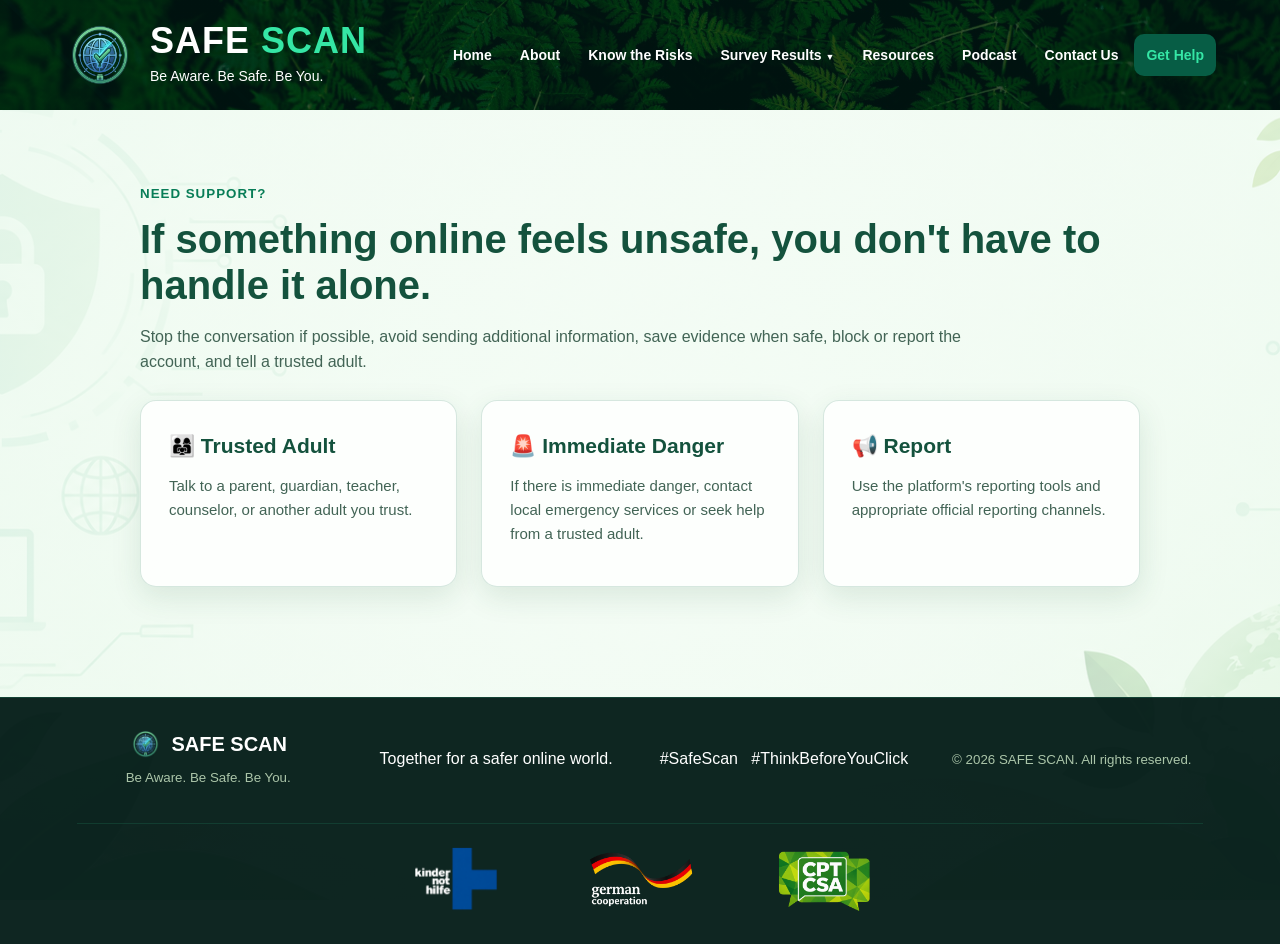
==== help.html @ a8a2c54b "Add files via upload" ====
<!DOCTYPE html>
<html lang="en">
<head>
    <meta charset="UTF-8">
    <meta name="viewport" content="width=device-width, initial-scale=1.0">
    <title>Get Help | SAFE SCAN</title>
    <link rel="stylesheet" href="css/style.css">
</head>
<body>
<header class="header">

    <a href="index.html" class="logo">

        <div class="logo-icon">
            <img src="Images/logo.png" alt="SAFE SCAN Logo">
        </div>

        <div class="logo-text">
            <h2>SAFE <span>SCAN</span></h2>
            <p>Be Aware. Be Safe. Be You.</p>
        </div>

    </a>

    <nav id="mainNav">
        <a href="index.html" class="nav-link">Home</a>
        <a href="about.html" class="nav-link">About</a>
        <a href="risks.html" class="nav-link">Know the Risks</a>
        <div class="survey-dropdown">
            <button type="button" class="nav-link survey-dropdown-btn" id="surveyDropdownButton"
                    onclick="toggleSurveyDropdown(event)" aria-expanded="false" aria-controls="surveyDropdownMenu">
                Survey Results <span class="dropdown-arrow">▼</span>
            </button>
            <div class="survey-dropdown-menu" id="surveyDropdownMenu">
                <button type="button" onclick="showSurveySection('respondentProfile')"><span>Respondent Profile</span><b>›</b></button>
                <button type="button" onclick="showSurveySection('internetUse')"><span>Internet Use and Online Behavior</span><b>›</b></button>
                <button type="button" onclick="showSurveySection('awareness')"><span>Awareness Information Needs and Podcast Preferences</span><b>›</b></button>
                <button type="button" onclick="showSurveySection('helpSeeking')"><span>Help-Seeking and Reporting</span><b>›</b></button>
                <button type="button" onclick="showSurveySection('overallData')"><span>Overall Data Interpretation</span><b>›</b></button>
            </div>
        </div>
        <a href="resources.html" class="nav-link">Resources</a>
        <a href="podcast.html" class="nav-link">Podcast</a>
        <a href="contact.html" class="nav-link">Contact Us</a>
        <a href="help.html" class="nav-link active">Get Help</a>
    </nav>

    <button class="menu-btn" type="button" onclick="toggleMenu()" aria-label="Open navigation menu" aria-controls="mainNav" aria-expanded="false">☰</button>

</header>
<main>
<section class="page" id="help">

    <div class="help-box">

        <small>NEED SUPPORT?</small>

        <h2>
            If something online feels unsafe,
            you don't have to handle it alone.
        </h2>

        <p>
            Stop the conversation if possible,
            avoid sending additional information,
            save evidence when safe, block or report
            the account, and tell a trusted adult.
        </p>


        <div class="three-columns">


            <div class="card">

                <h3>👨‍👩‍👧 Trusted Adult</h3>

                <p>
                    Talk to a parent, guardian, teacher,
                    counselor, or another adult you trust.
                </p>

            </div>


            <div class="card">

                <h3>🚨 Immediate Danger</h3>

                <p>
                    If there is immediate danger,
                    contact local emergency services
                    or seek help from a trusted adult.
                </p>

            </div>


            <div class="card">

                <h3>📢 Report</h3>

                <p>
                    Use the platform's reporting tools
                    and appropriate official reporting channels.
                </p>

            </div>

        </div>

    </div>

</section>
</main>
<footer>

    <div>
        <div class="footer-brand">
            <img src="Images/logo.png" alt="SAFE SCAN Logo" class="footer-logo">
            <strong>SAFE SCAN</strong>
        </div>
        <small>Be Aware. Be Safe. Be You.</small>
    </div>

    <div>
        Together for a safer online world.
    </div>

    <div>
        #SafeScan &nbsp; #ThinkBeforeYouClick
    </div>

    <div class="copyright">
        <p><small>&copy; 2026 SAFE SCAN. All rights reserved.</small></p>
    </div>

    <div class="footer-partners" aria-label="SAFE SCAN partner logos">
        <img src="Images/partner-logo-1.png" alt="Partner organization logo">
        <img src="Images/partner-logo-2.png" alt="German Cooperation logo">
        <img src="Images/partner-logo-3.png" alt="CPT CSA logo">
    </div>

</footer>
<script src="js/script.js"></script>
</body>
</html>
---- css/style.css ----
/* =========================================================
   SAFE SCAN WEBSITE - COMPLETE CSS WITH SLOW FADE TRANSITIONS
   ========================================================= */

* {
    margin: 0;
    padding: 0;
    box-sizing: border-box;
}

html {
    scroll-behavior: smooth;
}

html,
body {
    width: 100%;
    min-height: 100%;
    overflow-x: hidden;
}

body {
    font-family: Arial, Helvetica, sans-serif;
    color: #17382d;
    min-height: 100vh;
    line-height: 1.6;
    background:
        linear-gradient(
            rgba(242, 252, 244, 0.78),
            rgba(242, 252, 244, 0.78)
        ),
        url("../Images/Leafylighttech.png");
    background-size: cover;
    background-position: center;
    background-attachment: fixed;
    background-repeat: no-repeat;
    margin: 0;
    padding: 0;
}

body:has(.hero) {
    color: #ffffff;
    background:
        radial-gradient(
            circle at 15% 20%,
            rgba(53, 230, 165, 0.08),
            transparent 25%
        ),
        radial-gradient(
            circle at 85% 80%,
            rgba(117, 214, 111, 0.06),
            transparent 28%
        ),
        linear-gradient(
            135deg,
            #021c17,
            #042a22 48%,
            #011611
        );
}

/* =========================================================
   MAIN CONTENT FADE IN / FADE OUT TRANSITIONS
   ========================================================= */

main {
    width: 100%;
    margin: 0;
    padding: 0;
    opacity: 1;
    /* Smooth 0.8s transition for fade-out */
    transition: opacity 0.8s ease-in-out;
    /* Smooth 0.8s keyframe animation for entrance fade-in */
    animation: fadeInContent 0.8s ease-in-out forwards;
}

/* Triggered on page exit */
main.fade-out {
    opacity: 0;
}

@keyframes fadeInContent {
    from {
        opacity: 0;
    }
    to {
        opacity: 1;
    }
}

/* =========================================================
   HEADER / NAVIGATION (EXCLUDED FROM FADE TRANSITION)
   ========================================================= */

.header {
    width: 100%;
    height: 110px;
    min-height: 110px;
    padding: 8px 5%;
    display: flex;
    align-items: center;
    justify-content: space-between;
    gap: 22px;
    position: sticky;
    top: 0;
    z-index: 1000;
    color: #ffffff;
    background:
        linear-gradient(
            rgba(0, 25, 21, 0.72),
            rgba(0, 25, 21, 0.72)
        ),
        url("../Images/fern-background.png");
    background-size: cover;
    background-position: center;
    background-repeat: no-repeat;
    border: none;
    outline: none;
    box-shadow: none;
    margin: 0;
    overflow: visible;
}

.header::before {
    content: "";
    position: absolute;
    inset: 0;
    pointer-events: none;
    opacity: 0.15;
    background:
        linear-gradient(
            45deg,
            transparent 0 8%,
            rgba(53, 230, 165, 0.10) 8.2% 8.5%,
            transparent 8.7% 18%,
            rgba(53, 230, 165, 0.06) 18.2% 18.5%,
            transparent 18.7%
        ),
        linear-gradient(
            135deg,
            transparent 0 86%,
            rgba(53, 230, 165, 0.08) 86.2% 86.5%,
            transparent 86.7%
        );
    z-index: 0;
}

.header::after {
    content: none;
}

/* =========================================================
   LOGO
   ========================================================= */

.logo {
    display: flex;
    align-items: center;
    gap: 14px;
    height: 100%;
    min-width: 300px;
    text-decoration: none;
    color: #ffffff;
    flex-shrink: 0;
    position: relative;
    z-index: 2;
}

.logo-icon {
    width: 72px;
    height: 72px;
    flex: 0 0 72px;
    display: flex;
    align-items: center;
    justify-content: center;
    overflow: hidden;
    background: transparent;
    border: none;
    box-shadow: none;
}

.logo-icon img {
    width: 72px;
    height: 72px;
    object-fit: contain;
    display: block;
}

.logo-text {
    display: flex;
    flex-direction: column;
    justify-content: center;
}

.logo-text h2 {
    font-size: 36px;
    font-weight: 800;
    letter-spacing: 1px;
    line-height: 1;
    white-space: nowrap;
}

.logo-text h2 span {
    color: #35e6a5;
}

.logo-text p {
    font-size: 14px;
    margin-top: 6px;
    color: #ffffff;
    white-space: nowrap;
}

/* =========================================================
   NAVIGATION
   ========================================================= */

nav {
    display: flex;
    align-items: center;
    justify-content: flex-end;
    gap: 4px;
    flex: 1;
    position: relative;
    z-index: 2;
}

.nav-link {
    color: #ffffff;
    text-decoration: none;
    padding: 10px 12px;
    font-size: 14px;
    font-weight: 700;
    border-radius: 10px;
    white-space: nowrap;
    transition:
        color 0.25s ease,
        background 0.25s ease,
        transform 0.25s ease;
}

.nav-link:hover {
    color: #35e6a5;
    background: rgba(53, 230, 165, 0.10);
    transform: translateY(-1px);
}

.nav-link.active {
    color: #35e6a5;
    background: #075d45;
    box-shadow: none;
}

.menu-btn {
    display: none;
    border: 0;
    background: transparent;
    color: #ffffff;
    font-size: 30px;
    cursor: pointer;
    position: relative;
    z-index: 3;
}

/* =========================================================
   HOME HERO
   ========================================================= */

.hero {
    min-height: 650px;
    width: 100%;
    display: flex;
    align-items: center;
    padding: 70px 7%;
    position: relative;
    overflow: hidden;
    margin: 0;
    border: none;
    outline: none;
    background:
        linear-gradient(
            90deg,
            rgba(0, 25, 21, 0.93),
            rgba(0, 30, 24, 0.72),
            rgba(0, 25, 21, 0.35)
        ),
        url("../Images/Newbg.png");
    background-size: cover;
    background-position: center;
    background-repeat: no-repeat;
}

.header + .hero {
    margin-top: 0;
    border-top: none;
    outline: none;
}

.hero-content {
    width: 55%;
    max-width: 700px;
    position: relative;
    z-index: 2;
}

.small-title {
    color: #7ff0b5;
    font-size: 13px;
    font-weight: 700;
    letter-spacing: 0.7px;
    margin-bottom: 12px;
}

.hero h1 {
    color: #ffffff;
    font-size: 58px;
    line-height: 1.02;
    margin: 10px 0 20px;
    font-weight: 800;
    text-shadow: 0 2px 8px rgba(0, 0, 0, 0.30);
}

.hero-content > p:not(.small-title) {
    max-width: 620px;
    font-size: 18px;
    color: #ffffff;
    text-shadow: 0 1px 5px rgba(0, 0, 0, 0.25);
}

.hero-buttons {
    display: flex;
    gap: 12px;
    margin-top: 25px;
    flex-wrap: wrap;
}

/* =========================================================
   BUTTONS
   ========================================================= */

.btn {
    display: inline-block;
    padding: 13px 20px;
    border-radius: 30px;
    font-weight: 700;
    font-size: 14px;
    text-decoration: none;
    border: none;
    cursor: pointer;
    transition:
        background 0.25s ease,
        transform 0.25s ease,
        box-shadow 0.25s ease;
}

.primary {
    background: #087d57;
    color: #ffffff;
    box-shadow: 0 4px 12px rgba(0, 0, 0, 0.18);
}

.primary:hover {
    background: #056446;
    transform: translateY(-2px);
}

.secondary {
    background: rgba(255, 255, 255, 0.94);
    color: #07583f;
    border: 2px solid #087d57;
}

.secondary:hover {
    background: #ffffff;
    transform: translateY(-2px);
}

/* =========================================================
   HERO DEVICES
   ========================================================= */

.hero-image {
    position: absolute;
    right: 5%;
    bottom: 0;
    width: 40%;
    max-width: 500px;
    height: 430px;
    z-index: 1;
}

.laptop {
    position: absolute;
    width: 370px;
    height: 235px;
    right: 40px;
    top: 75px;
    border-radius: 12px;
    background:
        linear-gradient(
            145deg,
            #163d37,
            #061b18
        );
    border: 3px solid rgba(117, 214, 111, 0.35);
    box-shadow: 0 20px 45px rgba(0, 0, 0, 0.45);
    transform: perspective(800px) rotateY(-8deg);
}

.screen {
    position: absolute;
    inset: 12px;
    border-radius: 7px;
    display: flex;
    align-items: center;
    justify-content: center;
    border: 1px solid rgba(53, 230, 165, 0.25);
    background-image:
        url("../Images/logo.png"),
        radial-gradient(
            circle at center,
            rgba(53, 230, 165, 0.20),
            rgba(0, 20, 18, 0.95)
        );
    background-repeat: no-repeat;
    background-position: center;
    background-size: 150px, cover;
    font-size: 0;
}

.screen .device-logo {
    width: 150px;
    height: 150px;
    object-fit: contain;
    display: block;
}

.laptop::after {
    content: "";
    position: absolute;
    width: 430px;
    height: 15px;
    left: -32px;
    bottom: -18px;
    border-radius: 0 0 15px 15px;
    background:
        linear-gradient(
            90deg,
            #0c2521,
            #24534a,
            #0c2521
        );
}

.phone {
    position: absolute;
    width: 125px;
    height: 245px;
    right: -5px;
    bottom: 25px;
    border-radius: 20px;
    display: flex;
    align-items: center;
    justify-content: center;
    border: 3px solid rgba(117, 214, 111, 0.45);
    box-shadow: 0 20px 40px rgba(0, 0, 0, 0.45);
    z-index: 3;
    background-image:
        url("../Images/logo.png"),
        linear-gradient(
            145deg,
            #163d37,
            #041512
        );
    background-repeat: no-repeat;
    background-position: center;
    background-size: 75px, cover;
    font-size: 0;
}

.phone .device-logo {
    width: 75px;
    height: 75px;
    object-fit: contain;
    display: block;
}

.phone::before {
    content: "";
    position: absolute;
    inset: 8px;
    border-radius: 14px;
    background:
        radial-gradient(
            circle,
            rgba(53, 230, 165, 0.18),
            rgba(0, 20, 18, 0.95)
        );
    z-index: -1;
}

/* =========================================================
   PAGE CONTENT CARDS & STRUCTURE
   ========================================================= */

.page {
    max-width: 1200px;
    margin: 0 auto;
    padding: 70px 6%;
    color: #17382d;
}

.page-title {
    text-align: center;
    margin-bottom: 42px;
}

.page-title h2,
.page-title h1 {
    font-size: 42px;
    color: #14523d;
    margin-bottom: 10px;
    font-weight: 800;
}

.page-title p {
    max-width: 760px;
    margin: auto;
    color: #426455;
    font-size: 16px;
}

.three-columns {
    display: grid;
    grid-template-columns: repeat(3, 1fr);
    gap: 24px;
    margin-top: 25px;
}

.card {
    background: rgba(255, 255, 255, 0.82);
    border: 1px solid rgba(35, 125, 85, 0.18);
    border-radius: 16px;
    padding: 28px;
    backdrop-filter: blur(8px);
    box-shadow: 0 10px 30px rgba(31, 88, 57, 0.12);
    transition:
        transform 0.25s ease,
        background 0.25s ease,
        box-shadow 0.25s ease;
}

.card:hover {
    transform: translateY(-4px);
    background: rgba(255, 255, 255, 0.92);
    box-shadow: 0 15px 35px rgba(31, 88, 57, 0.17);
}

.card h3 {
    margin-bottom: 12px;
    color: #14523d;
    font-size: 21px;
}

.card p {
    color: #426455;
    font-size: 15px;
    margin-bottom: 12px;
}

.card ul {
    padding-left: 20px;
    color: #426455;
}

.card li {
    margin-bottom: 6px;
}

.card-icon {
    width: 55px;
    height: 55px;
    border-radius: 12px;
    background: rgba(117, 214, 111, 0.20);
    display: flex;
    align-items: center;
    justify-content: center;
    color: #168457;
    font-size: 25px;
    margin-bottom: 18px;
}

/* =========================================================
   ABOUT
   ========================================================= */

.about-content {
    display: grid;
    grid-template-columns: 1fr 1fr;
    gap: 40px;
    align-items: center;
}

.about-content h2 {
    color: #14523d;
    margin-bottom: 15px;
}

.about-content p {
    color: #426455;
    margin-bottom: 15px;
}

/* =========================================================
   RISKS
   ========================================================= */

.risk-grid {
    display: grid;
    grid-template-columns: repeat(2, 1fr);
    gap: 24px;
}

.risk-card {
    background: rgba(255, 255, 255, 0.82);
    border: 1px solid rgba(35, 125, 85, 0.18);
    border-radius: 16px;
    padding: 28px;
    box-shadow: 0 10px 30px rgba(31, 88, 57, 0.12);
    transition: transform 0.25s ease;
}

.risk-card:hover {
    transform: translateY(-4px);
}

.risk-card span {
    display: inline-block;
    color: #087d57;
    font-weight: 800;
    font-size: 13px;
    margin-bottom: 10px;
}

.risk-card h3 {
    color: #14523d;
    font-size: 22px;
    margin-bottom: 10px;
}

.risk-card p {
    color: #426455;
}

/* =========================================================
   WARNING
   ========================================================= */

.warning {
    margin-top: 25px;
    padding: 18px 22px;
    border-radius: 12px;
    background: rgba(117, 214, 111, 0.18);
    border: 1px solid rgba(35, 125, 85, 0.20);
    color: #315c48;
}

.warning strong {
    color: #087d57;
}

/* =========================================================
   SURVEY & STATS
   ========================================================= */

.statistics {
    display: grid;
    grid-template-columns: repeat(3, 1fr);
    gap: 20px;
    margin-bottom: 35px;
}

.stat {
    padding: 28px;
    text-align: center;
    border-radius: 15px;
    background: rgba(255, 255, 255, 0.84);
    border: 1px solid rgba(35, 125, 85, 0.18);
    box-shadow: 0 10px 30px rgba(31, 88, 57, 0.12);
}

.stat strong {
    display: block;
    color: #087d57;
    font-size: 38px;
    line-height: 1.1;
    margin-bottom: 8px;
}

.stat span {
    color: #426455;
}

/* =========================================================
   TABLE
   ========================================================= */

.table-container {
    width: 100%;
    overflow-x: auto;
    border-radius: 14px;
    box-shadow: 0 10px 25px rgba(31, 88, 57, 0.10);
}

table {
    width: 100%;
    min-width: 600px;
    border-collapse: collapse;
    background: rgba(255, 255, 255, 0.88);
}

th,
td {
    padding: 15px 18px;
    text-align: left;
    border-bottom: 1px solid rgba(35, 125, 85, 0.12);
}

th {
    background: #dff3e3;
    color: #14523d;
    font-weight: 800;
}

td {
    color: #426455;
}

/* =========================================================
   RESOURCES
   ========================================================= */

.resource {
    display: flex;
    flex-direction: column;
}

.resource span {
    display: block;
    font-size: 35px;
    margin-bottom: 12px;
}

.resource button,
.resource a:not(.btn),
.podcast-list button {
    display: inline-block;
    padding: 11px 17px;
    border-radius: 24px;
    border: 0;
    background: #087d57;
    color: #ffffff;
    text-decoration: none;
    font-weight: 700;
    cursor: pointer;
    transition:
        background 0.25s ease,
        transform 0.25s ease;
}

.resource button:hover,
.resource a:not(.btn):hover,
.podcast-list button:hover {
    background: #056446;
    transform: translateY(-2px);
}

/* =========================================================
   PODCAST
   ========================================================= */

.podcast-box {
    max-width: 850px;
    margin: 0 auto;
    padding: 34px;
    border-radius: 18px;
    background: rgba(255, 255, 255, 0.84);
    border: 1px solid rgba(35, 125, 85, 0.18);
    display: flex;
    gap: 28px;
    align-items: center;
    box-shadow: 0 10px 30px rgba(31, 88, 57, 0.12);
}

.podcast-cover {
    width: 130px;
    height: 130px;
    flex: 0 0 130px;
    border-radius: 18px;
    background: rgba(53, 230, 165, 0.16);
    display: flex;
    align-items: center;
    justify-content: center;
    font-size: 55px;
}

.podcast-box small {
    color: #087d57;
    font-weight: 700;
}

.podcast-box h2 {
    font-size: 30px;
    margin: 6px 0 10px;
    color: #14523d;
}

.podcast-box p {
    color: #426455;
    margin-bottom: 20px;
}

.player {
    padding: 18px;
    border-radius: 12px;
    background: rgba(20, 82, 61, 0.08);
}

.player button {
    width: 50px;
    height: 50px;
    border: 0;
    border-radius: 50%;
    background: #75d66f;
    color: #06251f;
    font-size: 19px;
    cursor: pointer;
}

.player span {
    margin-left: 12px;
    color: #426455;
}

.progress {
    width: 100%;
    height: 7px;
    margin-top: 16px;
    border-radius: 10px;
    background: rgba(20, 82, 61, 0.12);
    overflow: hidden;
}

.progress #progressBar {
    width: 0;
    height: 100%;
    background: #087d57;
    transition: width 0.2s linear;
}

.podcast-list {
    margin-top: 25px;
}

/* =========================================================
   CONTACT
   ========================================================= */

.contact-container {
    display: grid;
    grid-template-columns: 0.9fr 1.1fr;
    gap: 30px;
}

.contact-info {
    padding: 30px;
    border-radius: 16px;
    background: rgba(255, 255, 255, 0.84);
    border: 1px solid rgba(35, 125, 85, 0.18);
    box-shadow: 0 10px 30px rgba(31, 88, 57, 0.12);
}

.contact-info h2 {
    color: #14523d;
    margin-bottom: 12px;
}

.contact-info p,
.contact-info li {
    color: #426455;
}

.contact-info ul {
    padding-left: 20px;
}

#contactForm {
    padding: 30px;
    border-radius: 16px;
    background: rgba(255, 255, 255, 0.84);
    border: 1px solid rgba(35, 125, 85, 0.18);
    box-shadow: 0 10px 30px rgba(31, 88, 57, 0.12);
}

#contactForm label {
    display: block;
    margin: 0 0 7px;
    font-weight: 700;
    color: #14523d;
}

#contactForm input,
#contactForm textarea {
    width: 100%;
    padding: 13px 15px;
    margin: 0 0 17px;
    border-radius: 8px;
    border: 1px solid rgba(35, 125, 85, 0.22);
    background: rgba(255, 255, 255, 0.75);
    color: #17382d;
    outline: 0;
    font-family: inherit;
}

#contactForm input:focus,
#contactForm textarea:focus {
    border-color: #087d57;
    box-shadow: 0 0 0 3px rgba(8, 125, 87, 0.08);
}

#contactForm textarea {
    min-height: 140px;
    resize: vertical;
}

#contactForm input::placeholder,
#contactForm textarea::placeholder {
    color: #7b998b;
}

.success-message {
    display: none;
    margin-top: 18px;
    padding: 14px;
    border-radius: 8px;
    background: rgba(117, 214, 111, 0.18);
    border: 1px solid rgba(35, 125, 85, 0.20);
    color: #087d57;
}

/* =========================================================
   GET HELP
   ========================================================= */

.help-box {
    max-width: 1000px;
    margin: auto;
}

.help-box > small {
    color: #087d57;
    font-weight: 800;
    letter-spacing: 1px;
}

.help-box > h2 {
    font-size: 40px;
    line-height: 1.15;
    margin: 10px 0 16px;
    color: #14523d;
}

.help-box > p {
    max-width: 850px;
    color: #426455;
}

/* =========================================================
   FOOTER
   ========================================================= */

footer {
    margin-top: 40px;
    padding: 30px 6%;
    display: flex;
    justify-content: space-between;
    align-items: center;
    gap: 25px;
    flex-wrap: wrap;
    text-align: center;
    background: rgba(0, 25, 21, 0.94);
    border-top: 1px solid rgba(53, 230, 165, 0.15);
    color: #ffffff;
}

footer > div {
    flex: 1;
    min-width: 200px;
}

footer strong {
    font-size: 20px;
    color: #ffffff;
}

footer small {
    color: #abc5a9;
}

.footer-brand {
    display: flex;
    align-items: center;
    justify-content: center;
    gap: 10px;
    margin-bottom: 4px;
}

.footer-logo {
    width: 32px;
    height: 32px;
    object-fit: contain;
}

/* =========================================================
   RESPONSIVE STYLES
   ========================================================= */

@media (max-width: 1200px) {
    .header {
        gap: 12px;
        padding: 8px 3%;
    }

    .logo {
        min-width: 280px;
    }

    .logo-icon,
    .logo-icon img {
        width: 65px;
        height: 65px;
    }

    .logo-icon {
        flex-basis: 65px;
    }

    .logo-text h2 {
        font-size: 32px;
    }

    .logo-text p {
        font-size: 12px;
    }

    .nav-link {
        font-size: 12px;
        padding: 9px 9px;
    }
}

@media (max-width: 980px) {
    .header {
        height: 95px;
        min-height: 95px;
    }

    .menu-btn {
        display: block;
    }

    nav {
        display: none;
        position: absolute;
        top: 100%;
        left: 0;
        width: 100%;
        padding: 14px 5%;
        background:
            linear-gradient(
                rgba(0, 25, 22, 0.96),
                rgba(0, 25, 22, 0.96)
            ),
            url("../Images/fern-background.png");
        background-size: cover;
        background-position: center;
        flex-direction: column;
        align-items: stretch;
        border: none;
        box-shadow: 0 8px 20px rgba(0, 0, 0, 0.25);
    }

    nav.show {
        display: flex;
    }

    .nav-link {
        width: 100%;
        text-align: center;
        padding: 12px;
    }

    .hero-content {
        width: 100%;
    }

    .hero-image {
        opacity: 0.25;
        width: 55%;
        right: -5%;
    }

    .three-columns {
        grid-template-columns: repeat(2, 1fr);
    }

    .about-content,
    .contact-container {
        grid-template-columns: 1fr;
    }
}

@media (max-width: 700px) {
    .header {
        height: 82px;
        min-height: 82px;
        padding: 6px 5%;
    }

    .logo {
        gap: 9px;
        min-width: 0;
    }

    .logo-icon,
    .logo-icon img {
        width: 55px;
        height: 55px;
    }

    .logo-icon {
        flex-basis: 55px;
    }

    .logo-text h2 {
        font-size: 23px;
    }

    .logo-text p {
        font-size: 9px;
        margin-top: 4px;
    }

    .hero {
        min-height: 570px;
        padding: 55px 7%;
    }

    .small-title {
        font-size: 11px;
    }

    .hero h1 {
        font-size: 40px;
    }

    .hero-content > p:not(.small-title) {
        font-size: 15px;
    }

    .hero-buttons {
        flex-direction: column;
        align-items: stretch;
    }

    .hero-buttons .btn {
        width: max-content;
    }

    .hero-image {
        width: 75%;
        right: -20%;
        opacity: 0.16;
    }

    .page {
        padding: 50px 6%;
    }

    .page-title h2,
    .page-title h1 {
        font-size: 32px;
    }

    .three-columns,
    .risk-grid,
    .statistics {
        grid-template-columns: 1fr;
    }

    .podcast-box {
        flex-direction: column;
        align-items: stretch;
    }

    .podcast-cover {
        margin: auto;
    }

    .help-box > h2 {
        font-size: 31px;
    }

    footer {
        flex-direction: column;
    }

    footer > div {
        min-width: 100%;
    }

    .screen {
        background-size: 115px, cover;
    }

    .screen .device-logo {
        width: 115px;
        height: 115px;
    }

    .phone {
        background-size: 65px, cover;
    }

    .phone .device-logo {
        width: 65px;
        height: 65px;
    }
}

@media (max-width: 420px) {
    .logo-icon,
    .logo-icon img {
        width: 50px;
        height: 50px;
    }

    .logo-icon {
        flex-basis: 50px;
    }

    .logo-text h2 {
        font-size: 20px;
    }

    .logo-text p {
        font-size: 8px;
    }

    .hero h1 {
        font-size: 34px;
    }

    .btn {
        width: 100%;
        text-align: center;
    }

    .screen {
        background-size: 95px, cover;
    }

    .screen .device-logo {
        width: 95px;
        height: 95px;
    }

    .phone {
        background-size: 58px, cover;
    }

    .phone .device-logo {
        width: 58px;
        height: 58px;
    }
}

/* =========================================================
   SURVEY RESULTS ADD-ON (SCOPED)
   ========================================================= */
@keyframes fadeIn{from{opacity:0}to{opacity:1}}
.survey-dropdown{position:relative}
.survey-dropdown-btn{cursor:pointer}
.dropdown-arrow{font-size:9px}
.survey-dropdown-menu{display:none;position:absolute;top:calc(100% + 8px);left:0;width:310px;padding:7px;background:#087d57;border-radius:10px;box-shadow:0 12px 28px rgba(0,0,0,.28)}
.survey-dropdown-menu.show{display:block}
.survey-dropdown-menu button{width:100%;display:flex;justify-content:space-between;gap:10px;padding:10px 12px;border:0;border-radius:7px;background:none;color:#fff;font-weight:700;text-align:left;cursor:pointer}
.survey-dropdown-menu button:hover{background:rgba(255,255,255,.14)}
.survey-dropdown-menu b{font-size:22px;font-weight:400}
.survey-page .eyebrow{color:#087d57;font-size:12px;font-weight:800;letter-spacing:2px}
.survey-page .page-title p, .survey-page .section-heading p{color:#426455}
.survey-page .section-heading{margin-bottom:30px}
.survey-page .section-heading>span, .survey-page .subheading>span{color:#087d57;font-size:13px;font-weight:800;letter-spacing:1.5px}
.survey-page .section-heading h2{font-size:32px;color:#14523d;line-height:1.2;margin:6px 0 8px}
.survey-page .survey-section{display:none;scroll-margin-top:135px;margin-bottom:60px}
.survey-page .survey-section.active-section{display:block}
.survey-page .default-survey-section{display:block}
.survey-page .stat, .survey-page .age-card, .survey-page .data-card, .survey-page .visual-list>div, .survey-page .awareness-grid article, .survey-page .podcast-grid article, .survey-page .style-grid article, .survey-page .rank-grid article, .survey-page .reason-grid article, .survey-page .barrier-grid article, .survey-page .comfort-grid article, .survey-page .overall-grid article{background:rgba(255,255,255,.82);border:1px solid rgba(35,125,85,.17);box-shadow:0 10px 28px rgba(31,88,57,.08)}
.survey-page .overview-panel{display:flex;justify-content:space-between;align-items:center;gap:25px;margin-top:25px;padding:34px;border-radius:26px;background:linear-gradient(135deg,#03372a,#087d57);color:#fff}
.survey-page .overview-panel span, .survey-page .help-hero span, .survey-page .interpretation-shape span{font-size:10px;font-weight:800;letter-spacing:1.8px;color:#7ff0b5}
.survey-page .overview-panel h3{font-size:27px}
.survey-page .overview-panel p{max-width:750px;color:rgba(255,255,255,.82)}
.survey-page .overview-orb{width:145px;height:145px;border-radius:50%;border:2px solid rgba(127,240,181,.4);display:grid;place-items:center;align-content:center;flex-shrink:0}
.survey-page .overview-orb b{font-size:40px;color:#7ff0b5}
.survey-page .overview-orb small{font-size:9px;letter-spacing:1px}
.survey-page .profile-intro{display:flex;gap:24px;align-items:center;padding:25px;border-radius:22px;background:rgba(255,255,255,.76);border:1px solid rgba(35,125,85,.16)}
.survey-page .profile-intro>strong{font-size:48px;color:#087d57}
.survey-page .profile-intro span{font-size:10px;font-weight:800;letter-spacing:1.5px;color:#087d57}
.survey-page .profile-intro h3{font-size:22px;color:#14523d}
.survey-page .subheading{margin:45px 0 20px}
.survey-page .subheading h3{font-size:25px;color:#14523d}
.survey-page .age-grid{display:grid;grid-template-columns:repeat(4,1fr);gap:20px}
.survey-page .age-card{padding:25px;border-radius:24px;position:relative}
.survey-page .age-card.featured, .survey-page .featured-card{border:2px solid #35b982}
.survey-page .age-card.muted{opacity:.75}
.survey-page .shape-circle, .survey-page .gender-ring{width:108px;height:108px;border-radius:50%;background:conic-gradient(#087d57 var(--value),rgba(8,125,87,.1) 0);display:grid;place-items:center;position:relative;margin-bottom:17px}
.survey-page .shape-circle:after, .survey-page .gender-ring:after{content:"";position:absolute;inset:10px;background:#f7fcf8;border-radius:50%}
.survey-page .shape-circle b, .survey-page .gender-ring b{position:relative;z-index:1;color:#087d57}
.survey-page .age-card>span, .survey-page .gender-feature>span, .survey-page .awareness-grid article>span{font-size:10px;font-weight:800;letter-spacing:1.4px;color:#087d57}
.survey-page .age-card h3{font-size:23px;color:#14523d}
.survey-page .age-card>strong{display:block;color:#426455;font-size:14px;margin:3px 0 12px}
.survey-page .mini-track, .survey-page .progress{display:block;height:8px;border-radius:20px;background:rgba(8,125,87,.1);overflow:hidden}
.survey-page .mini-track em, .survey-page .progress em{display:block;height:100%;background:#087d57;border-radius:inherit}
.survey-page .featured-label{position:absolute;right:12px;top:12px;font-style:normal;font-size:8px;background:#dff7ea;color:#087d57;padding:5px 7px;border-radius:20px}
.survey-page .age-card p{font-size:14px;color:#426455;margin-top:12px}
.survey-page .gender-layout{display:grid;grid-template-columns:.9fr 1.5fr;gap:20px}
.survey-page .gender-feature{padding:30px;border-radius:25px;background:linear-gradient(145deg,#064c39,#087d57);color:#fff}
.survey-page .gender-feature .gender-ring{margin:auto}
.survey-page .gender-feature .gender-ring{--value:61.25%;background:conic-gradient(#7ff0b5 var(--value),rgba(255,255,255,.15) 0)}
.survey-page .gender-feature .gender-ring:after{background:#07533f}
.survey-page .gender-feature .gender-ring b{color:#fff}
.survey-page .gender-feature>span{color:#7ff0b5}
.survey-page .gender-feature h3{font-size:29px}
.survey-page .gender-feature p{color:rgba(255,255,255,.8)}
.survey-page .gender-list{display:grid;gap:18px}
.survey-page .gender-list article{display:flex;align-items:center;gap:20px;padding:25px;border-radius:22px;background:rgba(255,255,255,.82);border:1px solid rgba(35,125,85,.16)}
.survey-page .bubble{width:100px;height:100px;border-radius:50%;display:grid;place-items:center;background:#dff3e3;border:7px solid #9ae7be;color:#087d57;font-weight:800}
.survey-page .bubble.small{width:80px;height:80px}
.survey-page .gender-list h3{color:#14523d}
.survey-page .gender-list p{color:#087d57;font-weight:800}
.survey-page .gender-list small{color:#426455}
.survey-page .grade-grid{display:grid;grid-template-columns:repeat(6,1fr);gap:14px}
.survey-page .grade-card{min-height:200px;padding:20px;border-radius:23px;display:flex;flex-direction:column;justify-content:flex-end;position:relative}
.survey-page .grade-card span{font-size:10px;font-weight:800;color:#426455}
.survey-page .grade-card>b{font-size:36px;color:#087d57}
.survey-page .grade-card small{color:#426455}
.survey-page .grade-card em{position:absolute;top:10px;right:9px;font-size:8px;font-style:normal;color:#087d57;background:#dff7ea;padding:4px 6px;border-radius:15px}
.survey-page .interpretation-shape{margin-top:28px;padding:32px;border-radius:28px;background:linear-gradient(135deg,#03372a,#087d57);color:#fff}
.survey-page .interpretation-shape h3{font-size:25px;margin:5px 0 8px}
.survey-page .interpretation-shape p{color:rgba(255,255,255,.82);max-width:950px}
.survey-page .feature-row{display:grid;grid-template-columns:repeat(2,1fr);gap:20px}
.survey-page .feature-card{padding:30px;border-radius:24px;background:linear-gradient(135deg,#064c39,#087d57);color:#fff}
.survey-page .feature-card.light{background:rgba(255,255,255,.82);color:#17382d;border:1px solid rgba(35,125,85,.16)}
.survey-page .feature-card>span{font-size:10px;font-weight:800;letter-spacing:1.5px;color:#7ff0b5}
.survey-page .feature-card.light>span{color:#087d57}
.survey-page .feature-card>strong{display:block;font-size:46px;color:#7ff0b5}
.survey-page .feature-card.light>strong{color:#087d57}
.survey-page .feature-card p{color:rgba(255,255,255,.8)}
.survey-page .feature-card.light p{color:#426455}
.survey-page .feature-card .progress{margin-top:18px;background:rgba(255,255,255,.15)}
.survey-page .feature-card.light .progress{background:rgba(8,125,87,.1)}
.survey-page .feature-card .progress em{background:#7ff0b5}
.survey-page .feature-card.light .progress em{background:#087d57}
.survey-page .visual-list{display:grid;grid-template-columns:repeat(2,1fr);gap:14px}
.survey-page .visual-list>div{padding:18px 20px;border-radius:18px}
.survey-page .visual-list b{color:#14523d}
.survey-page .visual-list span{font-size:12px;color:#426455;margin-left:10px}
.survey-page .visual-list strong{float:right;color:#087d57}
.survey-page .visual-list i, .survey-page .platform-grid i, .survey-page .barrier-grid i, .survey-page .awareness-grid i{display:block;clear:both;height:7px;background:rgba(8,125,87,.1);border-radius:20px;overflow:hidden;margin-top:10px}
.survey-page .visual-list em, .survey-page .platform-grid em, .survey-page .barrier-grid em, .survey-page .awareness-grid em{display:block;height:100%;background:#087d57}
.survey-page .compact{grid-template-columns:repeat(3,1fr)}
.survey-page .card-grid{display:grid;grid-template-columns:repeat(3,1fr);gap:15px}
.survey-page .data-card{padding:22px;border-radius:20px}
.survey-page .data-card>strong{font-size:30px;color:#087d57}
.survey-page .data-card h3{font-size:18px;color:#14523d}
.survey-page .data-card>b{font-size:12px;color:#426455}
.survey-page .data-card p{font-size:13px;color:#426455}
.survey-page .time-grid{display:grid;grid-template-columns:repeat(5,1fr);gap:14px}
.survey-page .time-grid article{min-height:155px;border-radius:50%;display:grid;place-items:center;align-content:center;text-align:center;background:rgba(255,255,255,.82);border:1px solid rgba(35,125,85,.16)}
.survey-page .time-grid article:first-child{background:#dff7ea;border:2px solid #35b982}
.survey-page .time-grid strong{font-size:28px;color:#087d57}
.survey-page .time-grid b{color:#14523d}
.survey-page .time-grid small{color:#426455}
.survey-page .note-box{margin-top:20px;padding:18px 22px;border-left:5px solid #087d57;background:rgba(255,255,255,.72);color:#426455}
.survey-page .platform-grid{display:grid;grid-template-columns:repeat(2,1fr);gap:14px}
.survey-page .platform-grid>div{padding:18px 20px;background:rgba(255,255,255,.78);border:1px solid rgba(35,125,85,.15);border-radius:18px}
.survey-page .platform-grid b{color:#14523d}
.survey-page .platform-grid strong{float:right;color:#087d57}
.survey-page .platform-grid small{color:#426455}
.survey-page .awareness-grid{display:grid;grid-template-columns:repeat(3,1fr);gap:18px}
.survey-page .awareness-grid article{padding:27px;border-radius:23px}
.survey-page .awareness-grid article>strong{display:block;font-size:42px;color:#087d57}
.survey-page .awareness-grid article h3{color:#14523d}
.survey-page .awareness-grid article p, .survey-page .awareness-grid article small{color:#426455}
.survey-page .topic-cloud{display:flex;flex-wrap:wrap;gap:12px}
.survey-page .topic-cloud span{padding:13px 17px;border-radius:30px;background:rgba(255,255,255,.8);border:1px solid rgba(35,125,85,.15);font-weight:700;color:#14523d}
.survey-page .topic-cloud .large{font-size:18px;background:#dff7ea}
.survey-page .topic-cloud b{color:#087d57}
.survey-page .podcast-grid{display:grid;grid-template-columns:repeat(4,1fr);gap:15px}
.survey-page .podcast-grid article{padding:22px;border-radius:20px}
.survey-page .podcast-grid .main{grid-column:span 2;background:linear-gradient(135deg,#064c39,#087d57);color:#fff}
.survey-page .podcast-grid strong, .survey-page .style-grid strong{font-size:30px;color:#087d57}
.survey-page .podcast-grid .main strong{color:#7ff0b5}
.survey-page .podcast-grid h3, .survey-page .style-grid h3{font-size:17px;color:#14523d}
.survey-page .podcast-grid .main h3{color:#fff}
.survey-page .podcast-grid small, .survey-page .style-grid small{color:#426455}
.survey-page .style-grid{display:grid;grid-template-columns:repeat(4,1fr);gap:15px}
.survey-page .style-grid article{padding:21px;border-radius:20px}
.survey-page .style-grid .featured-card{grid-column:span 2}
.survey-page .help-hero{display:flex;justify-content:space-between;align-items:center;gap:25px;padding:30px;border-radius:28px;background:linear-gradient(135deg,#064c39,#087d57);color:#fff}
.survey-page .help-hero strong{display:block;font-size:50px;color:#7ff0b5}
.survey-page .help-hero h3{font-size:25px}
.survey-page .help-hero p{color:rgba(255,255,255,.8)}
.survey-page .shield{width:120px;height:140px;display:grid;place-items:center;background:#7ff0b5;color:#064c39;font-size:45px;clip-path:polygon(50% 0,90% 14%,84% 68%,50% 100%,16% 68%,10% 14%)}
.survey-page .rank-grid{display:grid;grid-template-columns:repeat(3,1fr);gap:14px}
.survey-page .rank-grid article, .survey-page .reason-grid article, .survey-page .barrier-grid article, .survey-page .comfort-grid article{padding:21px;border-radius:20px}
.survey-page .rank-grid .top, .survey-page .barrier-grid .major{border:2px solid #35b982;background:#e7faef}
.survey-page .rank-grid strong, .survey-page .reason-grid strong, .survey-page .barrier-grid strong, .survey-page .comfort-grid strong, .survey-page .referral>strong{font-size:28px;color:#087d57}
.survey-page .rank-grid h3, .survey-page .reason-grid h3, .survey-page .barrier-grid h3, .survey-page .comfort-grid h3{font-size:18px;color:#14523d}
.survey-page .rank-grid small, .survey-page .reason-grid small, .survey-page .barrier-grid small, .survey-page .comfort-grid small{color:#426455}
.survey-page .reason-grid{display:grid;grid-template-columns:repeat(3,1fr);gap:14px}
.survey-page .barrier-grid{display:grid;grid-template-columns:repeat(2,1fr);gap:14px}
.survey-page .comfort-grid{display:grid;grid-template-columns:repeat(5,1fr);gap:14px}
.survey-page .comfort-grid .featured-card{border:2px solid #35b982}
.survey-page .referral{display:flex;align-items:center;gap:25px;padding:27px;border-radius:23px;background:#dff7ea;border:1px solid #8de1b4}
.survey-page .referral>strong{font-size:50px}
.survey-page .referral h3{color:#14523d}
.survey-page .referral p, .survey-page .referral small{color:#426455}
.survey-page .caveat{margin-top:20px;padding:17px 20px;border-radius:14px;background:rgba(255,249,224,.86);border:1px solid rgba(154,126,47,.25);color:#6c5a22;font-size:13px}
.survey-page .overall-grid{display:grid;grid-template-columns:repeat(4,1fr);gap:15px}
.survey-page .overall-grid article{padding:22px;border-radius:22px}
.survey-page .overall-grid article>span{display:grid;place-items:center;width:34px;height:34px;border-radius:50%;background:#dff7ea;color:#087d57;font-size:11px;font-weight:800}
.survey-page .overall-grid strong{display:block;font-size:32px;color:#087d57;margin-top:12px}
.survey-page .overall-grid h3{color:#14523d}
.survey-page .overall-grid p{font-size:13px;color:#426455}
.survey-page .overall-message{margin-top:25px;padding:32px;border-radius:28px;background:linear-gradient(135deg,#03372a,#087d57);color:#fff}
.survey-page .overall-message>span{font-size:10px;font-weight:800;letter-spacing:1.8px;color:#7ff0b5}
.survey-page .overall-message h3{font-size:27px}
.survey-page .overall-message p{color:rgba(255,255,255,.82)}
@media(max-width:1200px){
.survey-page .age-grid{grid-template-columns:repeat(2,1fr)}
.survey-page .grade-grid{grid-template-columns:repeat(3,1fr)}
.survey-page .overall-grid{grid-template-columns:repeat(2,1fr)}
}
@media(max-width:980px){
.survey-dropdown{width:100%}
.survey-dropdown-menu{position:static;width:100%;margin-top:4px}
.survey-page .gender-layout, .survey-page .feature-row{grid-template-columns:1fr}
.survey-page .awareness-grid, .survey-page .card-grid, .survey-page .rank-grid, .survey-page .reason-grid, .survey-page .barrier-grid{grid-template-columns:repeat(2,1fr)}
.survey-page .compact{grid-template-columns:repeat(2,1fr)}
.survey-page .podcast-grid, .survey-page .style-grid{grid-template-columns:repeat(2,1fr)}
.survey-page .comfort-grid{grid-template-columns:repeat(2,1fr)}
.survey-page .time-grid{grid-template-columns:repeat(3,1fr)}
}
@media(max-width:700px){
.survey-page .statistics, .survey-page .age-grid, .survey-page .awareness-grid, .survey-page .card-grid, .survey-page .rank-grid, .survey-page .reason-grid, .survey-page .barrier-grid, .survey-page .compact, .survey-page .platform-grid, .survey-page .podcast-grid, .survey-page .style-grid, .survey-page .overall-grid{grid-template-columns:1fr}
.survey-page .grade-grid{grid-template-columns:repeat(2,1fr)}
.survey-page .time-grid{grid-template-columns:repeat(2,1fr)}
.survey-page .overview-panel, .survey-page .help-hero, .survey-page .referral{flex-direction:column;align-items:flex-start}
.survey-page .overview-orb{width:110px;height:110px}
.survey-page .shield{width:90px;height:110px}
}
@media(max-width:420px){
.survey-page .grade-grid, .survey-page .time-grid{grid-template-columns:1fr}
}
.survey-page .internet-section{overflow:hidden}
.survey-page .internet-hero{display:flex;align-items:center;justify-content:space-between;gap:35px;padding:38px;border-radius:32px;background:linear-gradient(135deg,#03372a,#087d57);color:#fff;position:relative}
.survey-page .internet-hero:after{content:"";position:absolute;width:220px;height:220px;border:1px solid rgba(127,240,181,.2);border-radius:50%;right:150px;top:-90px}
.survey-page .internet-hero-copy{max-width:760px;position:relative;z-index:1}
.survey-page .internet-hero-copy>span, .survey-page .internet-interpretation>span, .survey-page .internet-summary-shape>span{font-size:10px;font-weight:800;letter-spacing:1.8px;color:#7ff0b5}
.survey-page .internet-hero-copy>strong{display:block;font-size:66px;line-height:1;color:#7ff0b5;margin:8px 0}
.survey-page .internet-hero-copy h3{font-size:28px;margin:0 0 8px}
.survey-page .internet-hero-copy p{max-width:680px;color:rgba(255,255,255,.82)}
.survey-page .internet-donut{width:190px;height:190px;border-radius:50%;display:grid;place-items:center;align-content:center;flex-shrink:0;background:conic-gradient(#7ff0b5 0 92.92%,rgba(255,255,255,.14) 92.92% 100%);position:relative;z-index:1;box-shadow:0 0 0 12px rgba(127,240,181,.06)}
.survey-page .internet-donut:after{content:"";position:absolute;width:132px;height:132px;border-radius:50%;background:#064c39}
.survey-page .internet-donut b, .survey-page .internet-donut small{position:relative;z-index:2}
.survey-page .internet-donut b{font-size:24px;color:#fff}
.survey-page .internet-donut small{font-size:9px;letter-spacing:1px;color:#b8f5d2;margin-top:4px}
.survey-page .internet-duo{display:grid;grid-template-columns:repeat(2,1fr);gap:20px;margin-top:20px}
.survey-page .internet-stat-card{padding:28px;border-radius:25px;background:rgba(255,255,255,.82);border:1px solid rgba(35,125,85,.16);position:relative;overflow:hidden}
.survey-page .internet-stat-card.positive{background:#e7faef;border:2px solid #35b982}
.survey-page .internet-stat-card>span{font-size:10px;letter-spacing:1.6px;font-weight:800;color:#087d57}
.survey-page .internet-stat-card>strong{display:block;font-size:48px;line-height:1;color:#087d57;margin-top:8px}
.survey-page .internet-stat-card>small{color:#426455}
.survey-page .internet-stat-card p{color:#426455;max-width:500px}
.survey-page .internet-stat-card>b{display:block;text-align:right;color:#087d57;margin-top:8px}
.survey-page .internet-stat-card i, .survey-page .purpose-feature i, .survey-page .platform-feature i{display:block;height:8px;background:rgba(8,125,87,.1);border-radius:20px;overflow:hidden}
.survey-page .internet-stat-card i em, .survey-page .purpose-feature i em, .survey-page .platform-feature i em{display:block;height:100%;background:#087d57}
.survey-page .internet-stat-card.muted{background:rgba(255,255,255,.66)}
.survey-page .internet-stat-card.muted>strong{color:#426455}
.survey-page .internet-interpretation{margin-top:20px;padding:22px 26px;border-radius:20px;background:#dff7ea;border-left:5px solid #087d57;color:#426455}
.survey-page .internet-interpretation p{margin:7px 0 0}
.survey-page .internet-interpretation strong{color:#14523d}
.survey-page .internet-interpretation.light{background:rgba(255,255,255,.74)}
.survey-page .access-orbit{min-height:420px;display:grid;grid-template-columns:repeat(3,1fr);gap:18px;align-items:center;position:relative;padding:30px}
.survey-page .access-main{grid-column:2;grid-row:1 / span 2;width:230px;height:230px;margin:auto;border-radius:50%;display:grid;place-items:center;align-content:center;text-align:center;background:linear-gradient(145deg,#064c39,#087d57);box-shadow:0 0 0 16px rgba(8,125,87,.07),0 18px 40px rgba(4,62,45,.12);color:#fff}
.survey-page .access-main strong{font-size:42px;color:#7ff0b5}
.survey-page .access-main span{font-size:11px;letter-spacing:1.5px;font-weight:800}
.survey-page .access-main small{margin-top:5px;color:rgba(255,255,255,.75)}
.survey-page .access-item{min-height:125px;padding:20px;border-radius:26px;background:rgba(255,255,255,.8);border:1px solid rgba(35,125,85,.15);display:flex;flex-direction:column;justify-content:center;box-shadow:0 10px 25px rgba(8,125,87,.05)}
.survey-page .access-item b{font-size:25px;color:#087d57}
.survey-page .access-item span{font-weight:800;color:#14523d}
.survey-page .access-item small{color:#426455}
.survey-page .access-school{grid-column:1;grid-row:1}
.survey-page .access-mobile{grid-column:3;grid-row:1}
.survey-page .access-wifi{grid-column:1;grid-row:2}
.survey-page .access-friend{grid-column:3;grid-row:2}
.survey-page .access-other{grid-column:2;grid-row:3;min-height:90px}
.survey-page .access-note{display:flex;gap:15px;align-items:center;margin-top:5px;padding:20px 24px;border-radius:20px;background:rgba(255,255,255,.7)}
.survey-page .access-note strong{color:#14523d}
.survey-page .access-note span{color:#426455}
.survey-page .purpose-layout{display:grid;grid-template-columns:1.05fr 1.95fr;gap:20px}
.survey-page .purpose-feature{padding:32px;border-radius:28px;background:linear-gradient(145deg,#064c39,#087d57);color:#fff;min-height:300px;display:flex;flex-direction:column;justify-content:center}
.survey-page .purpose-feature>span{font-size:10px;letter-spacing:1.6px;font-weight:800;color:#7ff0b5}
.survey-page .purpose-feature>strong{font-size:56px;color:#7ff0b5;line-height:1;margin:7px 0}
.survey-page .purpose-feature h3{font-size:25px;margin:0}
.survey-page .purpose-feature small{color:rgba(255,255,255,.72);margin-top:5px}
.survey-page .purpose-feature p{color:rgba(255,255,255,.82)}
.survey-page .purpose-feature i{margin-top:10px;background:rgba(255,255,255,.15)}
.survey-page .purpose-feature i em{background:#7ff0b5}
.survey-page .purpose-cards{display:grid;grid-template-columns:repeat(3,1fr);gap:14px}
.survey-page .purpose-cards article{padding:22px;border-radius:22px;background:rgba(255,255,255,.8);border:1px solid rgba(35,125,85,.15);display:flex;flex-direction:column;justify-content:center}
.survey-page .purpose-cards article:first-child{border:2px solid #35b982;background:#e7faef}
.survey-page .purpose-cards b{font-size:29px;color:#087d57}
.survey-page .purpose-cards h3{font-size:17px;color:#14523d;margin:7px 0}
.survey-page .purpose-cards small{color:#426455}
.survey-page .time-shapes{display:grid;grid-template-columns:repeat(5,1fr);gap:16px;align-items:center}
.survey-page .time-shape{aspect-ratio:1;border-radius:38% 62% 57% 43% / 45% 40% 60% 55%;background:rgba(255,255,255,.82);border:1px solid rgba(35,125,85,.15);display:grid;place-items:center;align-content:center;text-align:center;padding:18px;transition:.25s}
.survey-page .time-shape:nth-child(even){border-radius:52% 48% 42% 58% / 55% 43% 57% 45%}
.survey-page .time-shape.featured{background:#dff7ea;border:2px solid #35b982;transform:translateY(-10px)}
.survey-page .time-shape strong{font-size:29px;color:#087d57}
.survey-page .time-shape b{color:#14523d;margin-top:4px}
.survey-page .time-shape small{color:#426455;margin-top:4px}
.survey-page .time-callout{margin:20px auto 0;max-width:560px;padding:18px 24px;border-radius:60px;background:#064c39;color:#fff;display:flex;align-items:center;justify-content:center;gap:12px;text-align:center}
.survey-page .time-callout strong{font-size:32px;color:#7ff0b5}
.survey-page .time-callout span{color:rgba(255,255,255,.8)}
.survey-page .platform-showcase{display:grid;grid-template-columns:.8fr 1.7fr;gap:20px}
.survey-page .platform-feature{padding:30px;border-radius:28px;background:linear-gradient(145deg,#064c39,#087d57);color:#fff;display:flex;flex-direction:column;justify-content:center}
.survey-page .platform-feature>span{font-size:10px;letter-spacing:1.6px;font-weight:800;color:#7ff0b5}
.survey-page .platform-feature>strong{font-size:57px;color:#7ff0b5;line-height:1;margin:8px 0}
.survey-page .platform-feature h3{font-size:29px;margin:0}
.survey-page .platform-feature small{color:rgba(255,255,255,.72);margin:4px 0 15px}
.survey-page .platform-feature i{background:rgba(255,255,255,.15)}
.survey-page .platform-feature i em{background:#7ff0b5}
.survey-page .platform-pills{display:grid;grid-template-columns:repeat(2,1fr);gap:14px}
.survey-page .platform-pills article{padding:20px;border-radius:21px;background:rgba(255,255,255,.8);border:1px solid rgba(35,125,85,.15)}
.survey-page .platform-pills b{color:#14523d}
.survey-page .platform-pills strong{float:right;color:#087d57}
.survey-page .platform-pills small{display:block;color:#426455;margin-top:7px}
.survey-page .platform-pills i{display:block;height:7px;background:rgba(8,125,87,.1);border-radius:20px;overflow:hidden;margin-top:12px}
.survey-page .platform-pills i em{display:block;height:100%;background:#087d57}
.survey-page .internet-summary-shape{margin-top:28px;padding:34px;border-radius:32px;background:linear-gradient(135deg,#03372a,#087d57);color:#fff;position:relative;overflow:hidden}
.survey-page .internet-summary-shape:after{content:"";position:absolute;width:180px;height:180px;border:1px solid rgba(127,240,181,.2);border-radius:50%;right:-40px;bottom:-90px}
.survey-page .internet-summary-shape h3{font-size:28px;margin:7px 0}
.survey-page .internet-summary-shape p{max-width:1000px;color:rgba(255,255,255,.82);position:relative;z-index:1}
@media(max-width:980px){
.survey-page .internet-hero{flex-direction:column;align-items:flex-start}
.survey-page .internet-donut{align-self:center}
.survey-page .access-orbit{grid-template-columns:repeat(2,1fr);min-height:auto}
.survey-page .access-main{grid-column:1 / span 2;grid-row:1}
.survey-page .access-school{grid-column:1;grid-row:2}
.survey-page .access-mobile{grid-column:2;grid-row:2}
.survey-page .access-wifi{grid-column:1;grid-row:3}
.survey-page .access-friend{grid-column:2;grid-row:3}
.survey-page .access-other{grid-column:1 / span 2;grid-row:4}
.survey-page .purpose-layout, .survey-page .platform-showcase{grid-template-columns:1fr}
.survey-page .purpose-cards{grid-template-columns:repeat(2,1fr)}
.survey-page .time-shapes{grid-template-columns:repeat(3,1fr)}
.survey-page .platform-pills{grid-template-columns:repeat(2,1fr)}
}
@media(max-width:700px){
.survey-page .internet-duo, .survey-page .purpose-cards, .survey-page .platform-pills{grid-template-columns:1fr}
.survey-page .internet-hero{padding:28px}
.survey-page .internet-hero-copy>strong{font-size:50px}
.survey-page .internet-donut{width:160px;height:160px}
.survey-page .internet-donut:after{width:112px;height:112px}
.survey-page .access-orbit{grid-template-columns:1fr;padding:10px}
.survey-page .access-main{grid-column:1;grid-row:1;width:190px;height:190px}
.survey-page .access-school, .survey-page .access-mobile, .survey-page .access-wifi, .survey-page .access-friend, .survey-page .access-other{grid-column:1;grid-row:auto}
.survey-page .access-item{min-height:105px}
.survey-page .access-note{flex-direction:column;align-items:flex-start}
.survey-page .time-shapes{grid-template-columns:repeat(2,1fr)}
.survey-page .time-shape.featured{transform:none}
.survey-page .time-callout{border-radius:25px;flex-direction:column}
.survey-page .purpose-feature, .survey-page .platform-feature{min-height:260px}
}
@media(max-width:420px){
.survey-page .time-shapes{grid-template-columns:1fr}
.survey-page .internet-hero-copy>strong{font-size:43px}
.survey-page .internet-stat-card>strong{font-size:40px}
}
.survey-page .awareness-section{overflow:hidden}
.survey-page .awareness-hero{display:grid;grid-template-columns:1.55fr .8fr;gap:30px;align-items:center;padding:38px;border-radius:32px;background:linear-gradient(135deg,#03372a,#087d57);color:#fff;position:relative}
.survey-page .awareness-hero:after{content:"";position:absolute;width:280px;height:280px;border:1px solid rgba(127,240,181,.18);border-radius:50%;right:-100px;top:-110px}
.survey-page .awareness-hero-copy{position:relative;z-index:1}
.survey-page .awareness-hero-copy>span, .survey-page .awareness-summary-shape>span, .survey-page .source-feature>span, .survey-page .learning-feature>span, .survey-page .podcast-feature>span{font-size:10px;font-weight:800;letter-spacing:1.8px;color:#7ff0b5}
.survey-page .awareness-hero-copy h3{font-size:31px;line-height:1.15;margin:8px 0}
.survey-page .awareness-hero-copy p{max-width:720px;color:rgba(255,255,255,.82)}
.survey-page .awareness-orbit{min-height:230px;position:relative;display:grid;place-items:center}
.survey-page .awareness-orbit-main{width:190px;height:190px;border-radius:50%;display:grid;place-items:center;align-content:center;text-align:center;background:conic-gradient(#7ff0b5 0 76.67%,rgba(255,255,255,.13) 76.67% 100%);position:relative;z-index:2;box-shadow:0 0 0 14px rgba(127,240,181,.06)}
.survey-page .awareness-orbit-main:after{content:"";position:absolute;inset:16px;background:#064c39;border-radius:50%}
.survey-page .awareness-orbit-main b, .survey-page .awareness-orbit-main small{position:relative;z-index:3}
.survey-page .awareness-orbit-main b{font-size:28px;color:#fff}
.survey-page .awareness-orbit-main small{max-width:90px;font-size:8px;letter-spacing:1px;color:#b8f5d2;margin-top:5px}
.survey-page .orbit-dot{position:absolute;z-index:4;display:grid;place-items:center;width:72px;height:72px;border-radius:50%;background:#dff7ea;color:#087d57;font-size:12px;font-weight:800;border:5px solid #9ae7be}
.survey-page .dot-one{left:0;top:18px}
.survey-page .dot-two{right:0;bottom:18px}
.survey-page .awareness-three{display:grid;grid-template-columns:repeat(3,1fr);gap:18px;margin-top:20px}
.survey-page .awareness-main-card{padding:27px;border-radius:24px;background:rgba(255,255,255,.82);border:1px solid rgba(35,125,85,.17);box-shadow:0 10px 28px rgba(31,88,57,.08);position:relative;overflow:hidden}
.survey-page .awareness-main-card:after{content:"";position:absolute;width:120px;height:120px;border-radius:50%;border:1px solid rgba(8,125,87,.08);right:-45px;bottom:-45px}
.survey-page .awareness-main-card>span{font-size:10px;font-weight:800;letter-spacing:1.5px;color:#087d57}
.survey-page .awareness-main-card>strong{display:block;font-size:47px;line-height:1;color:#087d57;margin:8px 0}
.survey-page .awareness-main-card h3{font-size:21px;color:#14523d;margin:0 0 4px}
.survey-page .awareness-main-card>small{color:#426455}
.survey-page .awareness-main-card i{display:block;height:8px;margin:17px 0 12px;background:rgba(8,125,87,.1);border-radius:20px;overflow:hidden}
.survey-page .awareness-main-card i em{display:block;height:100%;background:#087d57;border-radius:inherit}
.survey-page .featured-awareness{background:#e7faef;border:2px solid #35b982}
.survey-page .mini-break{display:flex;justify-content:space-between;gap:10px;font-size:11px;color:#426455;position:relative;z-index:1}
.survey-page .mini-break b{color:#087d57}
.survey-page .awareness-note{margin-top:20px;padding:20px 25px;border-radius:20px;background:#dff7ea;border-left:5px solid #087d57;color:#426455}
.survey-page .awareness-note.light{background:rgba(255,255,255,.75)}
.survey-page .awareness-note span{display:block;font-size:10px;font-weight:800;letter-spacing:1.7px;color:#087d57}
.survey-page .awareness-note p{margin:7px 0 0}
.survey-page .awareness-note strong{color:#14523d}
.survey-page .source-constellation{display:grid;grid-template-columns:.8fr 1.8fr;gap:20px}
.survey-page .source-feature{padding:30px;border-radius:28px;background:linear-gradient(145deg,#064c39,#087d57);color:#fff;display:flex;flex-direction:column;justify-content:center}
.survey-page .source-circle{width:150px;height:150px;margin:0 auto 22px;border-radius:50%;display:grid;place-items:center;align-content:center;text-align:center;background:conic-gradient(#7ff0b5 0 70.42%,rgba(255,255,255,.14) 70.42% 100%);position:relative}
.survey-page .source-circle:after{content:"";position:absolute;inset:12px;border-radius:50%;background:#07533f}
.survey-page .source-circle b, .survey-page .source-circle small{position:relative;z-index:1}
.survey-page .source-circle b{font-size:25px}
.survey-page .source-circle small{font-size:9px;color:#b8f5d2;margin-top:3px}
.survey-page .source-feature h3{font-size:27px;margin:6px 0}
.survey-page .source-feature p{color:rgba(255,255,255,.8)}
.survey-page .source-grid{display:grid;grid-template-columns:repeat(2,1fr);gap:14px}
.survey-page .source-grid article{padding:19px 20px;border-radius:20px;background:rgba(255,255,255,.8);border:1px solid rgba(35,125,85,.15);box-shadow:0 8px 20px rgba(31,88,57,.05)}
.survey-page .source-grid b{font-size:27px;color:#087d57}
.survey-page .source-grid h3{font-size:16px;color:#14523d;margin:5px 0}
.survey-page .source-grid small{color:#426455}
.survey-page .source-grid i{display:block;height:7px;background:rgba(8,125,87,.1);border-radius:20px;overflow:hidden;margin-top:10px}
.survey-page .source-grid em{display:block;height:100%;background:#087d57}
.survey-page .learning-shapes{display:grid;grid-template-columns:.85fr 1.75fr;gap:20px}
.survey-page .learning-feature{padding:31px;border-radius:30px;background:linear-gradient(145deg,#03372a,#087d57);color:#fff;display:flex;flex-direction:column;justify-content:center}
.survey-page .learning-feature>strong{font-size:58px;line-height:1;color:#7ff0b5;margin:8px 0}
.survey-page .learning-feature h3{font-size:27px;margin:0}
.survey-page .learning-feature small{color:rgba(255,255,255,.7);margin-top:5px}
.survey-page .learning-feature p{color:rgba(255,255,255,.82)}
.survey-page .learning-cloud{display:grid;grid-template-columns:repeat(3,1fr);gap:16px}
.survey-page .learning-cloud article{min-height:145px;padding:20px;border-radius:18px;background:rgba(255,255,255,.9);border:1px solid rgba(35,125,85,.18);box-shadow:0 8px 22px rgba(31,88,57,.07);display:flex;flex-direction:column;justify-content:center;position:relative;overflow:hidden;transition:transform .25s ease,box-shadow .25s ease,border-color .25s ease}
.survey-page .learning-cloud article:before{content:"";position:absolute;width:78px;height:78px;border:1px solid rgba(8,125,87,.09);border-radius:50%;right:-28px;bottom:-30px}
.survey-page .learning-cloud article:after{content:"";position:absolute;width:5px;height:52px;left:0;top:50%;transform:translateY(-50%);border-radius:0 8px 8px 0;background:#087d57}
.survey-page .learning-cloud article:hover{transform:translateY(-4px);box-shadow:0 12px 28px rgba(31,88,57,.12);border-color:rgba(35,125,85,.3)}
.survey-page .learning-cloud b{font-size:25px;color:#087d57;position:relative;z-index:1}
.survey-page .learning-cloud span{font-size:15px;font-weight:800;color:#14523d;position:relative;z-index:1}
.survey-page .learning-cloud small{color:#426455;margin-top:4px;position:relative;z-index:1}
.survey-page .podcast-preference-layout{display:grid;grid-template-columns:.8fr 1.8fr;gap:20px}
.survey-page .podcast-feature{padding:31px;border-radius:30px;background:linear-gradient(145deg,#064c39,#087d57);color:#fff;display:flex;flex-direction:column;justify-content:center}
.survey-page .podcast-feature>strong{font-size:58px;color:#7ff0b5;line-height:1;margin:8px 0}
.survey-page .podcast-feature h3{font-size:26px;margin:0}
.survey-page .podcast-feature small{color:rgba(255,255,255,.72)}
.survey-page .podcast-feature p{color:rgba(255,255,255,.82)}
.survey-page .podcast-preference-grid{display:grid;grid-template-columns:repeat(3,1fr);gap:14px}
.survey-page .podcast-preference-grid article{padding:20px;border-radius:21px;background:rgba(255,255,255,.8);border:1px solid rgba(35,125,85,.15)}
.survey-page .podcast-preference-grid article:first-child{background:#e7faef;border:2px solid #35b982}
.survey-page .podcast-preference-grid b{font-size:28px;color:#087d57}
.survey-page .podcast-preference-grid h3{font-size:16px;color:#14523d;margin:6px 0}
.survey-page .podcast-preference-grid small{color:#426455}
.survey-page .discussion-wave{display:grid;grid-template-columns:1.25fr repeat(3,1fr);gap:14px}
.survey-page .discussion-wave article{min-height:150px;padding:21px;border-radius:28px;background:rgba(255,255,255,.8);border:1px solid rgba(35,125,85,.15);display:flex;flex-direction:column;justify-content:center}
.survey-page .discussion-feature{grid-row:span 2;background:linear-gradient(145deg,#064c39,#087d57)!important;color:#fff;border:0!important}
.survey-page .discussion-feature strong{font-size:51px;color:#7ff0b5}
.survey-page .discussion-feature>span{font-size:11px;color:rgba(255,255,255,.7)}
.survey-page .discussion-feature h3{font-size:24px;margin:6px 0}
.survey-page .discussion-feature p{color:rgba(255,255,255,.8)}
.survey-page .discussion-wave article>b{font-size:28px;color:#087d57}
.survey-page .discussion-wave article h3{font-size:16px;color:#14523d;margin:6px 0}
.survey-page .discussion-wave article small{color:#426455}
.survey-page .discussion-zero{opacity:.65}
.survey-page .awareness-summary-shape{margin-top:28px;padding:34px;border-radius:32px;background:linear-gradient(135deg,#03372a,#087d57);color:#fff;position:relative;overflow:hidden}
.survey-page .awareness-summary-shape:after{content:"";position:absolute;width:220px;height:220px;border:1px solid rgba(127,240,181,.18);border-radius:50%;right:-60px;bottom:-110px}
.survey-page .awareness-summary-shape h3{font-size:28px;margin:7px 0}
.survey-page .awareness-summary-shape p{max-width:1000px;color:rgba(255,255,255,.82);position:relative;z-index:1}
@media(max-width:980px){
.survey-page .awareness-hero{grid-template-columns:1fr}
.survey-page .awareness-orbit{max-width:500px;width:100%;margin:auto}
.survey-page .awareness-three{grid-template-columns:1fr}
.survey-page .source-constellation, .survey-page .learning-shapes, .survey-page .podcast-preference-layout{grid-template-columns:1fr}
.survey-page .learning-cloud{grid-template-columns:repeat(3,1fr)}
.survey-page .podcast-preference-grid{grid-template-columns:repeat(2,1fr)}
.survey-page .discussion-wave{grid-template-columns:repeat(2,1fr)}
.survey-page .discussion-feature{grid-row:auto}
}
@media(max-width:700px){
.survey-page .awareness-hero{padding:28px}
.survey-page .awareness-hero-copy h3{font-size:25px}
.survey-page .awareness-orbit{min-height:210px}
.survey-page .awareness-orbit-main{width:165px;height:165px}
.survey-page .dot-one{left:5px}
.survey-page .dot-two{right:5px}
.survey-page .source-grid, .survey-page .learning-cloud, .survey-page .podcast-preference-grid, .survey-page .discussion-wave{grid-template-columns:1fr}
.survey-page .mini-break{flex-wrap:wrap}
.survey-page .learning-feature, .survey-page .podcast-feature{min-height:270px}
.survey-page .discussion-wave article{min-height:130px}
}
@media(max-width:420px){
.survey-page .awareness-orbit-main{width:145px;height:145px}
.survey-page .awareness-orbit-main b{font-size:23px}
.survey-page .orbit-dot{width:62px;height:62px;font-size:10px}
.survey-page .awareness-main-card>strong{font-size:40px}
}
.survey-page .help-section, .survey-page .overall-section{overflow:hidden}
.survey-page .help-action-hero{display:grid;grid-template-columns:1.35fr .8fr;gap:25px;align-items:center;padding:34px;border-radius:32px;background:linear-gradient(135deg,#03372a,#087d57);color:#fff;position:relative}
.survey-page .help-action-hero:after{content:"";position:absolute;width:280px;height:280px;border:1px solid rgba(127,240,181,.16);border-radius:50%;right:-120px;top:-120px}
.survey-page .help-action-copy{position:relative;z-index:1}
.survey-page .help-action-copy>span, .survey-page .help-final>span, .survey-page .overall-hero>div>span, .survey-page .overall-conclusion>span{font-size:10px;font-weight:800;letter-spacing:1.8px;color:#7ff0b5}
.survey-page .help-action-copy h3{font-size:30px;line-height:1.15;margin:8px 0}
.survey-page .help-action-copy p{max-width:760px;color:rgba(255,255,255,.82)}
.survey-page .action-cluster{display:grid;grid-template-columns:repeat(2,1fr);gap:12px;position:relative;z-index:1}
.survey-page .action-cluster div{min-height:100px;border-radius:38% 62% 58% 42% / 48% 45% 55% 52%;background:rgba(255,255,255,.11);border:1px solid rgba(127,240,181,.25);display:flex;flex-direction:column;align-items:center;justify-content:center}
.survey-page .action-cluster div:nth-child(even){border-radius:62% 38% 42% 58% / 55% 52% 48% 45%}
.survey-page .action-cluster b{font-size:31px;color:#7ff0b5}
.survey-page .action-cluster small{font-size:9px;letter-spacing:1px;color:rgba(255,255,255,.7)}
.survey-page .help-note{margin-top:18px;padding:20px 24px;border-radius:20px;background:#dff7ea;border-left:5px solid #087d57;color:#426455}
.survey-page .help-note>span{display:block;font-size:10px;font-weight:800;letter-spacing:1.7px;color:#087d57}
.survey-page .help-note p{margin:7px 0 0}
.survey-page .help-note strong{color:#14523d}
.survey-page .approach-layout{display:grid;grid-template-columns:.72fr 1.9fr;gap:20px}
.survey-page .approach-feature{padding:30px;border-radius:30px;background:linear-gradient(145deg,#064c39,#087d57);color:#fff;display:flex;flex-direction:column;justify-content:center}
.survey-page .approach-feature>span, .survey-page .disclosure-feature>span, .survey-page .resource-main>span, .survey-page .reason-feature>span, .survey-page .comfort-feature>span{font-size:10px;font-weight:800;letter-spacing:1.7px;color:#7ff0b5}
.survey-page .approach-feature>strong{font-size:58px;line-height:1;color:#7ff0b5;margin:8px 0}
.survey-page .approach-feature h3{font-size:28px;margin:0}
.survey-page .approach-feature small{color:rgba(255,255,255,.72)}
.survey-page .approach-feature p{color:rgba(255,255,255,.8)}
.survey-page .help-progress{height:8px;margin:16px 0;background:rgba(8,125,87,.1);border-radius:20px;overflow:hidden}
.survey-page .approach-feature .help-progress{background:rgba(255,255,255,.15)}
.survey-page .help-progress em{display:block;height:100%;background:#087d57;border-radius:inherit}
.survey-page .approach-feature .help-progress em{background:#7ff0b5}
.survey-page .approach-cloud{display:grid;grid-template-columns:repeat(3,1fr);gap:13px}
.survey-page .approach-cloud article{min-height:120px;padding:18px;border-radius:31% 69% 58% 42% / 54% 43% 57% 46%;background:rgba(255,255,255,.82);border:1px solid rgba(35,125,85,.15);box-shadow:0 8px 20px rgba(31,88,57,.05);display:flex;flex-direction:column;justify-content:center}
.survey-page .approach-cloud article:nth-child(even){border-radius:62% 38% 44% 56% / 44% 58% 42% 56%}
.survey-page .approach-cloud b{font-size:24px;color:#087d57}
.survey-page .approach-cloud h4{font-size:14px;color:#14523d;margin:5px 0}
.survey-page .approach-cloud small{color:#426455}
.survey-page .reason-shapes{display:grid;grid-template-columns:1.2fr repeat(2,1fr);gap:14px}
.survey-page .reason-shapes article{min-height:150px;padding:21px;border-radius:24px;background:rgba(255,255,255,.82);border:1px solid rgba(35,125,85,.15);box-shadow:0 8px 20px rgba(31,88,57,.05);display:flex;flex-direction:column;justify-content:center}
.survey-page .reason-shapes article:nth-child(3n){border-radius:34% 66% 44% 56% / 58% 43% 57% 42%}
.survey-page .reason-shapes article:nth-child(4n){border-radius:65% 35% 58% 42% / 42% 58% 42% 58%}
.survey-page .reason-feature{background:linear-gradient(145deg,#064c39,#087d57)!important;color:#fff;border:0!important}
.survey-page .reason-feature strong{font-size:51px;color:#7ff0b5;line-height:1;margin:7px 0}
.survey-page .reason-feature h3{font-size:23px;color:#fff;margin:0}
.survey-page .reason-feature small{color:rgba(255,255,255,.7)}
.survey-page .reason-feature p{font-size:13px;color:rgba(255,255,255,.8)}
.survey-page .reason-shapes article:not(.reason-feature) b, .survey-page .comfort-shapes article:not(.comfort-feature) b{font-size:29px;color:#087d57}
.survey-page .reason-shapes h4, .survey-page .comfort-shapes h4{font-size:16px;color:#14523d;margin:6px 0}
.survey-page .reason-shapes small, .survey-page .comfort-shapes small{color:#426455}
.survey-page .disclosure-layout{display:grid;grid-template-columns:.72fr 1.8fr;gap:20px}
.survey-page .disclosure-feature{padding:30px;border-radius:30px;background:linear-gradient(145deg,#03372a,#087d57);color:#fff;display:flex;flex-direction:column;justify-content:center}
.survey-page .disclosure-feature>strong{font-size:58px;line-height:1;color:#7ff0b5;margin:8px 0}
.survey-page .disclosure-feature h3{font-size:25px;margin:0}
.survey-page .disclosure-feature small{color:rgba(255,255,255,.72)}
.survey-page .disclosure-feature .help-progress{background:rgba(255,255,255,.14)}
.survey-page .disclosure-feature .help-progress em{background:#7ff0b5}
.survey-page .disclosure-grid{display:grid;grid-template-columns:repeat(2,1fr);gap:14px}
.survey-page .disclosure-grid article{padding:20px;border-radius:21px;background:rgba(255,255,255,.82);border:1px solid rgba(35,125,85,.15)}
.survey-page .disclosure-grid article:first-child{background:#e7faef;border:2px solid #35b982}
.survey-page .disclosure-grid b{font-size:27px;color:#087d57}
.survey-page .disclosure-grid h4{font-size:16px;color:#14523d;margin:5px 0}
.survey-page .disclosure-grid small{color:#426455}
.survey-page .disclosure-grid i{display:block;height:7px;margin-top:11px;background:rgba(8,125,87,.1);border-radius:20px;overflow:hidden}
.survey-page .disclosure-grid i em{display:block;height:100%;background:#087d57}
.survey-page .source-caveat-card{background:#fffaf0!important;border-color:rgba(154,126,47,.25)!important}
.survey-page .source-warning{margin-top:15px;padding:14px 18px;border-radius:14px;background:rgba(255,249,224,.86);border:1px solid rgba(154,126,47,.25);color:#6c5a22;font-size:12px}
.survey-page .comfort-shapes{display:grid;grid-template-columns:1.25fr repeat(2,1fr);gap:14px}
.survey-page .comfort-shapes article{min-height:145px;padding:21px;border-radius:25px;background:rgba(255,255,255,.82);border:1px solid rgba(35,125,85,.15);display:flex;flex-direction:column;justify-content:center}
.survey-page .comfort-feature{grid-row:span 2;background:linear-gradient(145deg,#064c39,#087d57)!important;color:#fff;border:0!important}
.survey-page .comfort-feature strong{font-size:53px;color:#7ff0b5;line-height:1;margin:8px 0}
.survey-page .comfort-feature h3{font-size:24px;color:#fff;margin:0}
.survey-page .comfort-feature small{color:rgba(255,255,255,.72)}
.survey-page .comfort-feature p{color:rgba(255,255,255,.8);font-size:13px}
.survey-page .reporting-ring-grid{display:grid;grid-template-columns:1.05fr repeat(3,1fr);gap:14px}
.survey-page .reporting-ring-grid article{padding:21px;border-radius:24px;background:rgba(255,255,255,.82);border:1px solid rgba(35,125,85,.15);display:flex;flex-direction:column;justify-content:center}
.survey-page .reporting-ring-grid article:nth-child(n+5){border-radius:36% 64% 58% 42% / 48% 44% 56% 52%}
.survey-page .reporting-major{background:#e7faef!important;border:2px solid #35b982!important;align-items:center}
.survey-page .report-ring{width:105px;height:105px;border-radius:50%;display:grid;place-items:center;position:relative;background:conic-gradient(#087d57 var(--value),rgba(8,125,87,.1) 0)}
.survey-page .report-ring:after{content:"";position:absolute;inset:11px;border-radius:50%;background:#f7fcf8}
.survey-page .report-ring b{position:relative;z-index:1;color:#087d57;font-size:16px}
.survey-page .reporting-ring-grid b{font-size:28px;color:#087d57}
.survey-page .reporting-ring-grid h4{font-size:16px;color:#14523d;margin:6px 0}
.survey-page .reporting-ring-grid small{color:#426455}
.survey-page .resource-constellation{display:grid;grid-template-columns:.9fr 1.5fr;gap:20px}
.survey-page .resource-main{padding:31px;border-radius:30px;background:linear-gradient(145deg,#064c39,#087d57);color:#fff;display:flex;flex-direction:column;justify-content:center}
.survey-page .resource-main>strong{font-size:58px;line-height:1;color:#7ff0b5;margin:8px 0}
.survey-page .resource-main h3{font-size:26px;margin:0}
.survey-page .resource-main small{color:rgba(255,255,255,.72)}
.survey-page .resource-main p{color:rgba(255,255,255,.8)}
.survey-page .resource-orbit{display:grid;grid-template-columns:repeat(3,1fr);gap:14px;align-items:center}
.survey-page .resource-orbit article{min-height:170px;padding:20px;border-radius:50%;background:#dff7ea;border:6px solid #9ae7be;display:flex;flex-direction:column;align-items:center;justify-content:center;text-align:center}
.survey-page .resource-orbit article:nth-child(2){border-radius:42% 58% 62% 38% / 58% 40% 60% 42%}
.survey-page .resource-orbit article:nth-child(3){border-radius:58% 42% 40% 60% / 43% 60% 40% 57%}
.survey-page .resource-orbit b{font-size:28px;color:#087d57}
.survey-page .resource-orbit span{font-size:11px;font-weight:800;color:#087d57}
.survey-page .resource-orbit small{color:#426455;font-size:11px;margin-top:5px}
.survey-page .referral-shape{display:grid;grid-template-columns:.45fr 1.55fr;gap:20px;align-items:center;padding:27px 30px;border-radius:30px;background:#dff7ea;border:1px solid #8de1b4}
.survey-page .referral-number{font-size:53px;font-weight:800;color:#087d57}
.survey-page .referral-shape span{font-size:10px;font-weight:800;letter-spacing:1.5px;color:#087d57}
.survey-page .referral-shape h3{font-size:24px;color:#14523d;margin:5px 0}
.survey-page .referral-shape p{color:#426455;margin:0}
.survey-page .help-final{margin-top:28px;padding:35px;border-radius:32px;background:linear-gradient(135deg,#03372a,#087d57);color:#fff;position:relative;overflow:hidden}
.survey-page .help-final:after{content:"";position:absolute;width:250px;height:250px;border:1px solid rgba(127,240,181,.16);border-radius:50%;right:-80px;bottom:-130px}
.survey-page .help-final h3{font-size:29px;margin:7px 0}
.survey-page .help-final p{max-width:1000px;color:rgba(255,255,255,.82);position:relative;z-index:1}
.survey-page .overall-hero{display:grid;grid-template-columns:1.6fr .55fr;gap:25px;align-items:center;padding:38px;border-radius:32px;background:linear-gradient(135deg,#03372a,#087d57);color:#fff;position:relative;overflow:hidden}
.survey-page .overall-hero:after{content:"";position:absolute;width:300px;height:300px;border:1px solid rgba(127,240,181,.16);border-radius:50%;right:-100px;top:-140px}
.survey-page .overall-hero>div:first-child{position:relative;z-index:1}
.survey-page .overall-hero h3{font-size:31px;line-height:1.15;margin:8px 0}
.survey-page .overall-hero p{max-width:760px;color:rgba(255,255,255,.82)}
.survey-page .overall-hero-number{width:175px;height:175px;border-radius:50%;display:grid;place-items:center;align-content:center;text-align:center;background:rgba(127,240,181,.1);border:2px solid rgba(127,240,181,.35);position:relative;z-index:1}
.survey-page .overall-hero-number strong{font-size:48px;color:#7ff0b5}
.survey-page .overall-hero-number small{font-size:9px;letter-spacing:1.4px;color:#b8f5d2}
.survey-page .overall-pillars{display:grid;grid-template-columns:repeat(4,1fr);gap:15px;margin-top:20px}
.survey-page .overall-pillars article{min-height:205px;padding:23px;border-radius:23px;background:rgba(255,255,255,.82);border:1px solid rgba(35,125,85,.16);box-shadow:0 10px 28px rgba(31,88,57,.07);position:relative;overflow:hidden}
.survey-page .overall-pillars article:after{content:"";position:absolute;width:90px;height:90px;border:1px solid rgba(8,125,87,.08);border-radius:50%;right:-35px;bottom:-35px}
.survey-page .overall-pillars span{display:grid;place-items:center;width:33px;height:33px;border-radius:50%;background:#dff7ea;color:#087d57;font-size:10px;font-weight:800}
.survey-page .overall-pillars strong{display:block;font-size:32px;color:#087d57;margin-top:11px}
.survey-page .overall-pillars h3{font-size:18px;color:#14523d;margin:5px 0}
.survey-page .overall-pillars p{font-size:13px;color:#426455}
.survey-page .overall-story{display:grid;grid-template-columns:.45fr 1.8fr;gap:24px;margin-top:18px;padding:25px;border-radius:25px;background:rgba(255,255,255,.78);border:1px solid rgba(35,125,85,.15);box-shadow:0 8px 22px rgba(31,88,57,.05)}
.survey-page .story-marker{display:flex;align-items:flex-start;gap:12px}
.survey-page .story-marker span{display:grid;place-items:center;width:43px;height:43px;border-radius:50%;background:#087d57;color:#fff;font-size:11px;font-weight:800;flex-shrink:0}
.survey-page .story-marker b{font-size:10px;letter-spacing:1.5px;color:#087d57;margin-top:14px}
.survey-page .overall-story h3{font-size:22px;color:#14523d;margin:0 0 7px}
.survey-page .overall-story p{color:#426455;margin:0;line-height:1.7}
.survey-page .overall-story strong{color:#087d57}
.survey-page .overall-conclusion{margin-top:25px;padding:35px;border-radius:32px;background:linear-gradient(135deg,#03372a,#087d57);color:#fff;position:relative;overflow:hidden}
.survey-page .overall-conclusion:after{content:"";position:absolute;width:260px;height:260px;border:1px solid rgba(127,240,181,.15);border-radius:50%;right:-90px;bottom:-150px}
.survey-page .overall-conclusion h3{font-size:29px;margin:7px 0}
.survey-page .overall-conclusion p{max-width:980px;color:rgba(255,255,255,.82);position:relative;z-index:1}
.survey-page .conclusion-shapes{display:flex;flex-wrap:wrap;gap:12px;margin-top:20px;position:relative;z-index:1}
.survey-page .conclusion-shapes i{font-style:normal;font-size:10px;font-weight:800;letter-spacing:1.4px;padding:11px 17px;border-radius:50px;background:rgba(127,240,181,.12);border:1px solid rgba(127,240,181,.28);color:#b8f5d2}
@media(max-width:1200px){
.survey-page .approach-cloud{grid-template-columns:repeat(2,1fr)}
.survey-page .overall-pillars{grid-template-columns:repeat(2,1fr)}
.survey-page .reporting-ring-grid{grid-template-columns:repeat(3,1fr)}
.survey-page .reporting-major{grid-column:span 3}
.survey-page .resource-orbit{grid-template-columns:repeat(3,1fr)}
}
@media(max-width:980px){
.survey-page .help-action-hero, .survey-page .approach-layout, .survey-page .disclosure-layout, .survey-page .resource-constellation, .survey-page .overall-hero{grid-template-columns:1fr}
.survey-page .action-cluster{max-width:430px}
.survey-page .approach-cloud{grid-template-columns:repeat(2,1fr)}
.survey-page .reason-shapes{grid-template-columns:repeat(2,1fr)}
.survey-page .reason-feature{grid-column:span 2}
.survey-page .comfort-shapes{grid-template-columns:repeat(2,1fr)}
.survey-page .comfort-feature{grid-row:auto;grid-column:span 2}
.survey-page .reporting-ring-grid{grid-template-columns:repeat(2,1fr)}
.survey-page .reporting-major{grid-column:span 2}
.survey-page .resource-orbit{max-width:650px}
.survey-page .overall-story{grid-template-columns:1fr}
.survey-page .story-marker{align-items:center}
.survey-page .story-marker b{margin-top:0}
}
@media(max-width:700px){
.survey-page .help-action-hero, .survey-page .help-final, .survey-page .overall-hero{padding:28px}
.survey-page .help-action-copy h3, .survey-page .overall-hero h3{font-size:25px}
.survey-page .action-cluster{grid-template-columns:repeat(2,1fr)}
.survey-page .approach-cloud, .survey-page .reason-shapes, .survey-page .disclosure-grid, .survey-page .comfort-shapes, .survey-page .reporting-ring-grid, .survey-page .resource-orbit, .survey-page .overall-pillars{grid-template-columns:1fr}
.survey-page .reason-feature, .survey-page .comfort-feature, .survey-page .reporting-major{grid-column:auto}
.survey-page .resource-orbit article{min-height:145px;border-radius:50%!important;max-width:190px;margin:auto;width:100%}
.survey-page .overall-hero-number{width:140px;height:140px}
.survey-page .overall-hero-number strong{font-size:40px}
.survey-page .overall-story{padding:21px}
.survey-page .referral-shape{grid-template-columns:1fr}
.survey-page .referral-number{font-size:45px}
.survey-page .help-note{padding:18px 20px}
}
@media(max-width:420px){
.survey-page .action-cluster b{font-size:26px}
.survey-page .approach-feature>strong, .survey-page .disclosure-feature>strong, .survey-page .resource-main>strong{font-size:48px}
.survey-page .overall-pillars strong{font-size:28px}
.survey-page .overall-conclusion h3{font-size:24px}
}

/* =========================================================
   SURVEY RESULTS - IN-PAGE DROPDOWN NAVIGATION
   ========================================================= */
.survey-page {
    max-width: 1200px;
    margin: auto;
    padding: 70px 6%;
}
.survey-page .page-title {
    text-align: center;
    margin-bottom: 48px;
}
.survey-page .page-title h1,
.survey-page .page-title h2 {
    font-size: 44px;
    color: #14523d;
    margin: 8px 0;
}
.survey-page .survey-section {
    will-change: opacity, transform;
}
.survey-page .survey-section.survey-fade-in {
    animation: surveySectionFadeIn 0.55s ease both;
}
.survey-page .survey-section.survey-fade-out {
    animation: surveySectionFadeOut 0.35s ease both;
}
@keyframes surveySectionFadeIn {
    from { opacity: 0; transform: translateY(12px); }
    to { opacity: 1; transform: translateY(0); }
}
@keyframes surveySectionFadeOut {
    from { opacity: 1; transform: translateY(0); }
    to { opacity: 0; transform: translateY(-8px); }
}

/* Keep the dropdown appearance from the redesigned Survey Results. */
.survey-dropdown-menu {
    display: block;
    visibility: hidden;
    opacity: 0;
    transform: translateY(-10px) scale(.98);
    transform-origin: top left;
    pointer-events: none;
    transition: opacity .28s ease, transform .28s ease, visibility 0s linear .28s;
}
.survey-dropdown-menu.show {
    visibility: visible;
    opacity: 1;
    transform: translateY(0) scale(1);
    pointer-events: auto;
    transition: opacity .28s ease, transform .28s ease, visibility 0s linear 0s;
}
.survey-dropdown-menu button {
    min-height: 44px;
}
@media (max-width: 980px) {
    .survey-dropdown {
        width: 100%;
    }
    .survey-dropdown-menu {
        position: static;
        width: 100%;
        margin-top: 4px;
        transform-origin: top center;
    }
}
@media (prefers-reduced-motion: reduce) {
    .survey-page .survey-section.survey-fade-in,
    .survey-page .survey-section.survey-fade-out,
    .survey-dropdown-menu {
        animation: none;
        transition: none;
    }
}


/* =========================================================
   SAFE SCAN — NAVIGATION + GRADE DATA VISUAL POLISH
   ========================================================= */

/* Survey Results behaves like a navigation dropdown, not a white button. */
button.survey-dropdown-btn,
button.survey-dropdown-btn.nav-link,
button.survey-dropdown-btn.active {
    appearance: none;
    -webkit-appearance: none;
    color: #ffffff !important;
    background: transparent !important;
    border: 0 !important;
    outline: 0;
    box-shadow: none !important;
}

button.survey-dropdown-btn:hover,
button.survey-dropdown-btn:focus-visible {
    color: #35e6a5 !important;
    background: rgba(53, 230, 165, 0.10) !important;
}

button.survey-dropdown-btn.active {
    color: #35e6a5 !important;
    background: #075d45 !important;
}

/* Keep the full navigation visible longer so the hamburger does not
   unexpectedly replace the last navigation item on medium screens. */
@media (max-width: 980px) and (min-width: 701px) {
    .header {
        height: 88px;
        min-height: 88px;
        padding: 6px 2.2%;
        gap: 8px;
    }

    .logo {
        min-width: 205px;
        gap: 7px;
    }

    .logo-icon,
    .logo-icon img {
        width: 48px;
        height: 48px;
    }

    .logo-icon { flex-basis: 48px; }
    .logo-text h2 { font-size: 24px; }
    .logo-text p { font-size: 9px; margin-top: 3px; }

    .header nav {
        display: flex;
        gap: 1px;
        min-width: 0;
    }

    .header .nav-link {
        font-size: 10.5px;
        padding: 7px 5px;
        border-radius: 7px;
    }

    .survey-dropdown-menu button {
        font-size: 12px;
        padding: 10px 12px;
    }

    .menu-btn { display: none !important; }
}

/* At very small widths, switch back to the original hamburger/mobile menu. */
@media (max-width: 700px) {
    .menu-btn { display: block; }
}

/* Grade-level cards: dashboard/table-inspired presentation with green shapes. */
.survey-page .grade-grid {
    gap: 16px;
}

.survey-page .grade-card {
    min-height: 245px;
    padding: 24px 20px 20px;
    overflow: hidden;
    isolation: isolate;
    background:
        linear-gradient(rgba(255,255,255,.88),rgba(255,255,255,.88)),
        url("../Images/logo.png") center/115px no-repeat;
    border: 1px solid rgba(8,125,87,.16);
    border-radius: 22px;
    box-shadow: 0 12px 30px rgba(24,88,59,.09);
    transition: transform .25s ease, box-shadow .25s ease, border-color .25s ease;
}

.survey-page .grade-card::before {
    content: "";
    position: absolute;
    inset: 0 0 auto 0;
    height: 7px;
    background: linear-gradient(90deg,#064c39,#087d57,#35e6a5);
    z-index: -1;
}

.survey-page .grade-card::after {
    content: "";
    position: absolute;
    width: 120px;
    height: 120px;
    right: -42px;
    top: -42px;
    border-radius: 50%;
    border: 18px solid rgba(53,230,165,.10);
    box-shadow: 0 0 0 12px rgba(8,125,87,.035);
    z-index: -1;
}

.survey-page .grade-card:hover {
    transform: translateY(-5px);
    box-shadow: 0 18px 36px rgba(24,88,59,.14);
    border-color: rgba(8,125,87,.34);
}

.survey-page .grade-card > span {
    display: block;
    width: fit-content;
    padding: 5px 9px;
    border-radius: 8px;
    background: #e1f6eb;
    color: #075d45;
    font-size: 11px;
    letter-spacing: 1px;
}

.survey-page .grade-card > b {
    display: block;
    margin-top: 18px;
    font-size: 46px;
    line-height: 1;
    color: #087d57;
}

.survey-page .grade-card > small {
    display: block;
    margin-top: 7px;
    font-size: 15px;
    font-weight: 700;
    color: #426455;
}

.survey-page .grade-card > i {
    display: block;
    height: 9px;
    margin-top: 20px;
    background: #dcefe5;
    border-radius: 30px;
    overflow: hidden;
}

.survey-page .grade-card > i > em {
    display: block;
    height: 100%;
    border-radius: inherit;
    background: linear-gradient(90deg,#087d57,#35e6a5);
}

.survey-page .grade-card > label {
    display: block;
    margin-top: 12px;
    font-size: 9px;
    font-weight: 800;
    letter-spacing: 1.4px;
    color: #6b887c;
}

.survey-page .grade-card.featured {
    border: 2px solid #35b982;
    background-color: rgba(241,255,247,.94);
}

.survey-page .grade-card.featured::before {
    height: 9px;
}

.survey-page .grade-card > em {
    top: 15px;
    right: 14px;
    z-index: 2;
    background: #d9f7e7;
    color: #087d57;
    font-size: 8px;
    letter-spacing: .5px;
    padding: 5px 8px;
}

.survey-page .grade-card:not(.featured):nth-child(5),
.survey-page .grade-card:not(.featured):nth-child(6) {
    background-color: rgba(249,253,250,.90);
}

/* Learning needs: clean square/rectangular data cards */
@media (max-width:980px){.survey-page .learning-cloud article{min-height:130px;border-radius:16px}}
@media (max-width:680px){.survey-page .learning-cloud{grid-template-columns:1fr}.survey-page .learning-cloud article{min-height:118px}}

/* =========================================================
   HELP-SEEKING: CLEAN SQUARE DATA SHAPES
   ========================================================= */
.survey-page #helpSeeking .action-cluster div,
.survey-page #helpSeeking .approach-cloud article,
.survey-page #helpSeeking .reason-shapes article,
.survey-page #helpSeeking .comfort-shapes article,
.survey-page #helpSeeking .reporting-ring-grid article,
.survey-page #helpSeeking .resource-orbit article,
.survey-page #helpSeeking .referral-shape {
    border-radius: 18px !important;
}

/* Keep the actual reporting percentage ring circular as a chart. */
.survey-page #helpSeeking .report-ring {
    border-radius: 50% !important;
}

/* Remove the hamburger icon from the header. */
.survey-page .menu-btn,
.menu-btn {
    display: none !important;
}

/* Square off the decorative outline accents used inside this section. */
.survey-page #helpSeeking .help-action-hero:after,
.survey-page #helpSeeking .help-final:after {
    border-radius: 18px;
}

@media (max-width: 700px) {
    .survey-page #helpSeeking .action-cluster,
    .survey-page #helpSeeking .approach-cloud,
    .survey-page #helpSeeking .reason-shapes,
    .survey-page #helpSeeking .comfort-shapes,
    .survey-page #helpSeeking .reporting-ring-grid,
    .survey-page #helpSeeking .resource-orbit {
        grid-template-columns: 1fr;
    }
}

/* =========================================================
   SAFE-SCAN RESPONSIVE MENU FIX
   Desktop: hamburger hidden.
   Phone/tablet: hamburger visible and touch-friendly.
   ========================================================= */

/* PC / desktop */
@media (min-width: 981px) {
    .menu-btn,
    button.menu-btn,
    .hamburger,
    .mobile-menu-btn,
    .nav-toggle {
        display: none !important;
    }
}

/* Phone / tablet */
@media (max-width: 980px) {
    .menu-btn,
    button.menu-btn,
    .hamburger,
    .mobile-menu-btn,
    .nav-toggle {
        display: flex !important;
        align-items: center;
        justify-content: center;
        cursor: pointer;
        pointer-events: auto !important;
        position: relative;
        z-index: 1002;
        touch-action: manipulation;
        -webkit-tap-highlight-color: transparent;
    }

    #mainNav {
        position: relative;
        z-index: 1001;
    }

    #mainNav.show {
        display: flex !important;
        visibility: visible !important;
        opacity: 1 !important;
        pointer-events: auto !important;
    }

    #mainNav a,
    #mainNav button {
        pointer-events: auto !important;
        touch-action: manipulation;
    }

    .survey-dropdown {
        position: relative;
    }

    #surveyDropdownMenu.show {
        display: block !important;
        visibility: visible !important;
        opacity: 1 !important;
        pointer-events: auto !important;
        z-index: 1005;
    }
}

@media (prefers-reduced-motion: reduce) {
    #mainNav {
        transition: none !important;
    }
}

/* SAFE-SCAN STRAY HAMBURGER FINAL FIX */
/* The actual hamburger button is retained for mobile only. */
@media screen and (min-width: 981px) {
    .menu-btn {
        display: none !important;
        visibility: hidden !important;
        opacity: 0 !important;
    }
}
@media screen and (max-width: 980px) {
    .menu-btn {
        display: flex !important;
        visibility: visible !important;
        opacity: 1 !important;
        pointer-events: auto !important;
    }
}


/* =========================================================
   FINAL MOBILE NAVIGATION FIX
   Desktop styling is intentionally untouched.
   ========================================================= */
@media screen and (max-width: 980px) {
    .header {
        overflow: visible !important;
    }

    #mainNav {
        position: absolute !important;
        top: 100% !important;
        left: 0 !important;
        right: 0 !important;
        width: 100% !important;
        z-index: 1001 !important;
        display: none !important;
        flex-direction: column !important;
        align-items: stretch !important;
        pointer-events: none;
    }

    #mainNav.show {
        display: flex !important;
        pointer-events: auto !important;
    }

    #mainNav > .nav-link,
    #mainNav > .survey-dropdown,
    #mainNav > .survey-dropdown > .nav-link {
        width: 100% !important;
    }

    #mainNav > .nav-link,
    #mainNav > .survey-dropdown > .nav-link {
        min-height: 46px;
        display: flex;
        align-items: center;
        justify-content: center;
    }

    #mainNav .survey-dropdown-menu {
        position: static !important;
        width: 100% !important;
        margin: 4px 0 0 !important;
        box-sizing: border-box;
    }

    #mainNav .survey-dropdown-menu button {
        min-height: 46px;
    }
}

/* =========================================================
   PHONE NAVIGATION — FINAL TOUCH FIX
   Desktop/PC layout is intentionally not changed.
   ========================================================= */
@media screen and (max-width: 700px) {
    .header {
        position: relative !important;
        z-index: 2000 !important;
        overflow: visible !important;
    }

    #mainNav {
        max-height: calc(100vh - 82px) !important;
        overflow-y: auto !important;
        -webkit-overflow-scrolling: touch;
        overscroll-behavior: contain;
        padding-bottom: 18px !important;
    }

    #mainNav > a.nav-link,
    #mainNav > .survey-dropdown,
    #mainNav > .survey-dropdown > button.nav-link {
        flex-shrink: 0 !important;
    }

    #mainNav > a.nav-link {
        display: flex !important;
        align-items: center !important;
        justify-content: center !important;
        min-height: 48px !important;
    }

    #mainNav .survey-dropdown {
        flex-shrink: 0 !important;
    }

    #mainNav .survey-dropdown > button.nav-link {
        width: 100% !important;
        min-height: 48px !important;
        cursor: pointer !important;
        -webkit-tap-highlight-color: transparent;
    }

    #mainNav .survey-dropdown-menu {
        max-height: none !important;
        overflow: visible !important;
    }

    #mainNav .survey-dropdown-menu button {
        width: 100% !important;
        min-height: 48px !important;
        cursor: pointer !important;
        -webkit-tap-highlight-color: transparent;
    }
}


/* =========================================================
   SAFE SCAN — PHONE MENU COMPACT FIX
   The hidden Survey Results submenu must not reserve space
   while it is closed. Desktop/PC is intentionally unchanged.
   ========================================================= */
@media screen and (max-width: 700px) {
    #mainNav {
        justify-content: flex-start !important;
        gap: 2px !important;
    }

    #mainNav > a.nav-link,
    #mainNav > .survey-dropdown,
    #mainNav > .survey-dropdown > button.nav-link {
        min-height: 44px !important;
        height: auto !important;
        margin: 0 !important;
    }

    #mainNav .survey-dropdown-menu {
        display: none !important;
        visibility: hidden !important;
        opacity: 0 !important;
        height: 0 !important;
        min-height: 0 !important;
        margin: 0 !important;
        padding: 0 !important;
        overflow: hidden !important;
        transform: none !important;
        pointer-events: none !important;
    }

    #mainNav .survey-dropdown-menu.show {
        display: block !important;
        visibility: visible !important;
        opacity: 1 !important;
        height: auto !important;
        margin: 3px 0 2px !important;
        padding: 0 !important;
        overflow: visible !important;
        pointer-events: auto !important;
    }

    #mainNav .survey-dropdown-menu button {
        min-height: 44px !important;
        height: auto !important;
        margin: 0 !important;
    }
}

/* =========================================================
   FOOTER PARTNER LOGOS
   Added to the bottom of the footer without changing the
   existing page layout outside the footer.
   ========================================================= */
.footer-partners {
    flex: 0 0 100% !important;
    width: 100%;
    min-width: 100% !important;
    display: flex;
    justify-content: center;
    align-items: center;
    gap: 34px;
    margin-top: 8px;
    padding-top: 18px;
    border-top: 1px solid rgba(53, 230, 165, 0.12);
}

.footer-partners img {
    width: 150px;
    height: 72px;
    object-fit: contain;
    display: block;
}

@media (max-width: 700px) {
    .footer-partners {
        gap: 12px;
        padding-top: 16px;
        flex-wrap: wrap;
    }

    .footer-partners img {
        width: 92px;
        height: 58px;
    }
}

@media (max-width: 420px) {
    .footer-partners {
        gap: 8px;
    }

    .footer-partners img {
        width: 82px;
        height: 52px;
    }
}
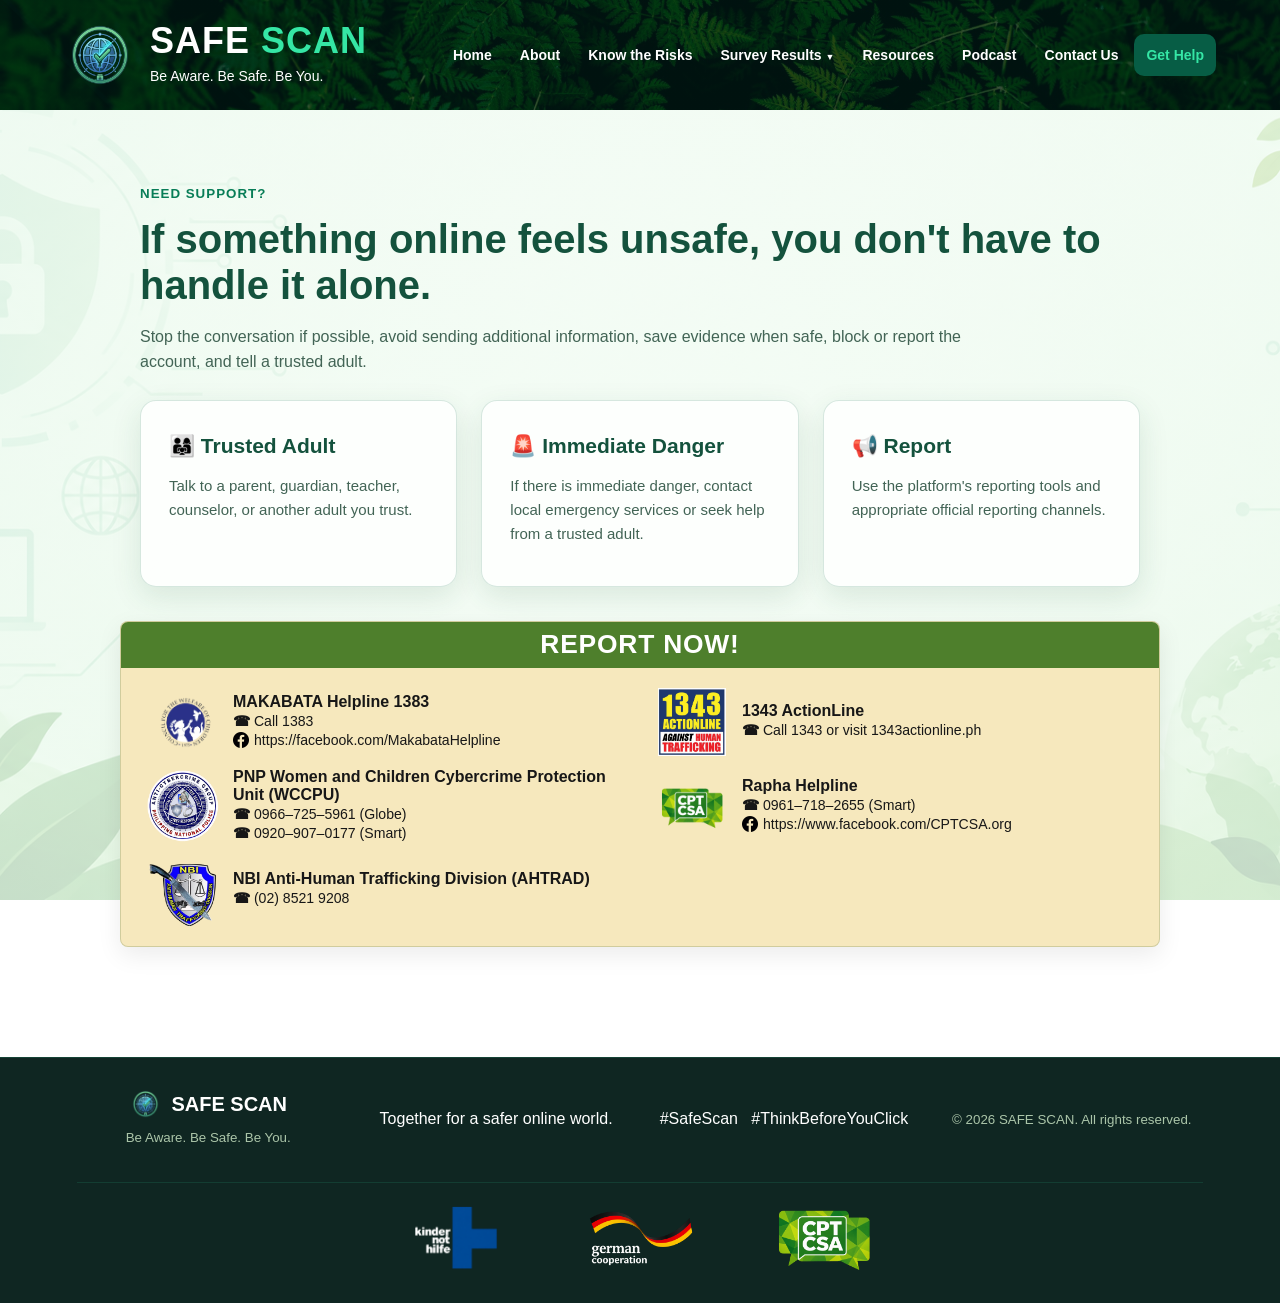
==== commit a203c232: "Add files via upload" ====
--- a/help.html
+++ b/help.html
@@ -111,6 +111,65 @@
 
     </div>
 
+        <section class="report-now-section" aria-labelledby="reportNowTitle">
+            <div class="report-now-header" id="reportNowTitle">REPORT NOW!</div>
+
+            <div class="report-contacts-grid">
+                <article class="report-contact">
+                    <div class="report-logo-wrap">
+                        <img src="Images/report-cwc.png" alt="Council for the Welfare of Children logo">
+                    </div>
+                    <div class="report-contact-info">
+                        <h3>MAKABATA Helpline 1383</h3>
+                        <p><strong>☎</strong> Call 1383</p>
+                        <p class="report-facebook"><img src="Images/facebook-report.png" alt="Facebook"> <span>https://facebook.com/MakabataHelpline</span></p>
+                    </div>
+                </article>
+
+                <article class="report-contact">
+                    <div class="report-logo-wrap">
+                        <img src="Images/report-1343.jpg" alt="1343 ActionLine logo">
+                    </div>
+                    <div class="report-contact-info">
+                        <h3>1343 ActionLine</h3>
+                        <p><strong>☎</strong> Call 1343 or visit 1343actionline.ph</p>
+                    </div>
+                </article>
+
+                <article class="report-contact">
+                    <div class="report-logo-wrap">
+                        <img src="Images/report-pnp-cybercrime.webp" alt="PNP Women and Children Cybercrime Protection Unit logo">
+                    </div>
+                    <div class="report-contact-info">
+                        <h3>PNP Women and Children Cybercrime Protection Unit (WCCPU)</h3>
+                        <p><strong>☎</strong> 0966–725–5961 (Globe)</p>
+                        <p><strong>☎</strong> 0920–907–0177 (Smart)</p>
+                    </div>
+                </article>
+
+                <article class="report-contact">
+                    <div class="report-logo-wrap">
+                        <img src="Images/report-cptcsa.png" alt="CPTCSA logo">
+                    </div>
+                    <div class="report-contact-info">
+                        <h3>Rapha Helpline</h3>
+                        <p><strong>☎</strong> 0961–718–2655 (Smart)</p>
+                        <p class="report-facebook"><img src="Images/facebook-report.png" alt="Facebook"> <span>https://www.facebook.com/CPTCSA.org</span></p>
+                    </div>
+                </article>
+
+                <article class="report-contact">
+                    <div class="report-logo-wrap">
+                        <img src="Images/report-nbi.jpg" alt="NBI Anti-Human Trafficking Division logo">
+                    </div>
+                    <div class="report-contact-info">
+                        <h3>NBI Anti-Human Trafficking Division (AHTRAD)</h3>
+                        <p><strong>☎</strong> (02) 8521 9208</p>
+                    </div>
+                </article>
+            </div>
+        </section>
+
 </section>
 </main>
 <footer>
--- a/css/style.css
+++ b/css/style.css
@@ -2513,3 +2513,924 @@
     }
 }
 
+
+
+/* =========================================================
+   GET HELP — REPORT NOW! OFFICIAL CONTACTS
+   Recreates the supplied reference as real HTML/CSS content.
+   ========================================================= */
+.report-now-section {
+    width: min(100%, 1040px);
+    margin: 34px auto 0;
+    background: #f6e8bd;
+    border: 1px solid rgba(74, 105, 44, 0.22);
+    border-radius: 8px;
+    overflow: hidden;
+    box-shadow: 0 8px 24px rgba(0, 0, 0, 0.08);
+}
+
+.report-now-header {
+    margin: 0;
+    padding: 7px 18px 8px;
+    background: #4e7f2c;
+    color: #fff;
+    text-align: center;
+    font-size: clamp(1.15rem, 2.4vw, 1.65rem);
+    line-height: 1.15;
+    font-weight: 800;
+    letter-spacing: .03em;
+}
+
+.report-contacts-grid {
+    display: grid;
+    grid-template-columns: repeat(2, minmax(0, 1fr));
+    column-gap: 28px;
+    row-gap: 8px;
+    padding: 16px 24px 18px;
+}
+
+.report-contact {
+    display: grid;
+    grid-template-columns: 76px minmax(0, 1fr);
+    gap: 12px;
+    align-items: center;
+    min-width: 0;
+}
+
+.report-logo-wrap {
+    width: 76px;
+    height: 76px;
+    display: flex;
+    align-items: center;
+    justify-content: center;
+}
+
+.report-logo-wrap img {
+    display: block;
+    max-width: 100%;
+    max-height: 100%;
+    width: auto;
+    height: auto;
+    object-fit: contain;
+}
+
+.report-contact:nth-child(1) .report-logo-wrap img {
+    width: 72px;
+    height: 72px;
+}
+
+.report-contact:nth-child(2) .report-logo-wrap img {
+    width: 68px;
+    height: 68px;
+}
+
+.report-contact:nth-child(3) .report-logo-wrap img {
+    width: 72px;
+    height: 72px;
+}
+
+.report-contact:nth-child(4) .report-logo-wrap img {
+    width: 72px;
+    height: 58px;
+}
+
+.report-contact:nth-child(5) .report-logo-wrap img {
+    width: 72px;
+    height: 72px;
+}
+
+.report-contact-info {
+    min-width: 0;
+    color: #171717;
+}
+
+.report-contact-info h3 {
+    margin: 0 0 2px;
+    color: #171717;
+    font-size: clamp(.82rem, 1.35vw, 1rem);
+    line-height: 1.12;
+    font-weight: 800;
+}
+
+.report-contact-info p {
+    margin: 1px 0;
+    color: #171717;
+    font-size: clamp(.72rem, 1.18vw, .88rem);
+    line-height: 1.25;
+    overflow-wrap: anywhere;
+}
+
+.report-contact-info p strong {
+    display: inline-block;
+    min-width: 14px;
+    font-weight: 800;
+}
+
+@media (max-width: 760px) {
+    .report-now-section {
+        margin-top: 26px;
+    }
+
+    .report-contacts-grid {
+        grid-template-columns: 1fr;
+        gap: 14px;
+        padding: 15px 16px 18px;
+    }
+
+    .report-contact {
+        grid-template-columns: 68px minmax(0, 1fr);
+        gap: 11px;
+    }
+
+    .report-logo-wrap {
+        width: 68px;
+        height: 68px;
+    }
+
+    .report-contact:nth-child(1) .report-logo-wrap img,
+    .report-contact:nth-child(2) .report-logo-wrap img,
+    .report-contact:nth-child(3) .report-logo-wrap img,
+    .report-contact:nth-child(5) .report-logo-wrap img {
+        width: 64px;
+        height: 64px;
+    }
+
+    .report-contact:nth-child(4) .report-logo-wrap img {
+        width: 64px;
+        height: 52px;
+    }
+}
+
+@media (max-width: 420px) {
+    .report-now-header {
+        padding: 8px 12px;
+    }
+
+    .report-contacts-grid {
+        padding-left: 12px;
+        padding-right: 12px;
+    }
+
+    .report-contact {
+        grid-template-columns: 58px minmax(0, 1fr);
+        gap: 9px;
+    }
+
+    .report-logo-wrap {
+        width: 58px;
+        height: 58px;
+    }
+
+    .report-contact:nth-child(1) .report-logo-wrap img,
+    .report-contact:nth-child(2) .report-logo-wrap img,
+    .report-contact:nth-child(3) .report-logo-wrap img,
+    .report-contact:nth-child(5) .report-logo-wrap img {
+        width: 54px;
+        height: 54px;
+    }
+
+    .report-contact:nth-child(4) .report-logo-wrap img {
+        width: 54px;
+        height: 44px;
+    }
+}
+
+
+/* Facebook icon supplied for the Report Now contact links */
+.report-contact-info p.report-facebook {
+    display: flex;
+    align-items: center;
+    gap: 5px;
+}
+.report-contact-info p.report-facebook img {
+    width: 16px;
+    height: 16px;
+    flex: 0 0 16px;
+    object-fit: contain;
+}
+/* =========================================================
+   KNOW THE RISKS — ON-CLICK TRIGGER / FADE-IN POPUP
+   ========================================================= */
+.risk-card-clickable {
+    position: relative;
+    cursor: pointer;
+}
+
+.risk-card-clickable:focus-visible {
+    outline: 3px solid rgba(8, 125, 87, .35);
+    outline-offset: 4px;
+}
+
+.click-to-learn {
+    display: inline-block;
+    margin-top: 12px;
+    color: #087d57;
+    font-size: 12px;
+    font-weight: 800;
+    letter-spacing: .2px;
+}
+
+/* Hidden target: clicking the risk card acts as the trigger. */
+.risk-modal {
+    position: fixed;
+    inset: 0;
+    z-index: 9999;
+    display: flex;
+    align-items: center;
+    justify-content: center;
+    padding: 22px;
+    visibility: hidden;
+    opacity: 0;
+    pointer-events: none;
+    transition: opacity .35s ease, visibility 0s linear .35s;
+}
+
+/* Triggered state: the hidden target becomes visible and fades in. */
+.risk-modal.is-open {
+    visibility: visible;
+    opacity: 1;
+    pointer-events: auto;
+    transition: opacity .35s ease;
+}
+
+.risk-modal-backdrop {
+    position: absolute;
+    inset: 0;
+    background: rgba(10, 27, 20, .68);
+    backdrop-filter: blur(4px);
+    opacity: 0;
+    transition: opacity .35s ease;
+}
+
+.risk-modal.is-open .risk-modal-backdrop {
+    opacity: 1;
+}
+
+/* The information text box is the animated target of the trigger. */
+.risk-modal-dialog {
+    position: relative;
+    width: min(940px, 100%);
+    max-height: min(88vh, 850px);
+    overflow-y: auto;
+    background: #fffdf8;
+    border-radius: 26px;
+    box-shadow: 0 28px 80px rgba(0,0,0,.28);
+    opacity: 0;
+    transform: translateY(24px) scale(.97);
+    transition: opacity .35s ease, transform .35s ease;
+}
+
+.risk-modal.is-open .risk-modal-dialog {
+    opacity: 1;
+    transform: translateY(0) scale(1);
+}
+
+.risk-modal-close {
+    position: absolute;
+    top: 14px;
+    right: 16px;
+    z-index: 2;
+    width: 42px;
+    height: 42px;
+    border: 0;
+    border-radius: 50%;
+    background: rgba(255,255,255,.94);
+    color: #17382d;
+    font-size: 30px;
+    line-height: 1;
+    cursor: pointer;
+    box-shadow: 0 5px 18px rgba(0,0,0,.12);
+    transition: transform .2s ease, background .2s ease;
+}
+
+.risk-modal-close:hover {
+    transform: scale(1.06);
+    background: #ffffff;
+}
+
+.risk-modal-close:focus-visible {
+    outline: 3px solid rgba(8, 125, 87, .35);
+    outline-offset: 2px;
+}
+
+.risk-modal-hero {
+    display: grid;
+    grid-template-columns: minmax(0, 1fr) 310px;
+    align-items: center;
+    gap: 20px;
+    padding: 30px 34px 24px;
+    background: linear-gradient(135deg, #e9f8ef, #f8f4df);
+    border-radius: 26px 26px 0 0;
+}
+
+.risk-modal-label {
+    font-size: 11px;
+    font-weight: 800;
+    letter-spacing: 1.7px;
+    color: #087d57;
+}
+
+.risk-modal-hero h2 {
+    margin: 5px 0 8px;
+    color: #14523d;
+    font-size: clamp(28px, 4vw, 42px);
+}
+
+.risk-modal-hero p {
+    margin: 0;
+    max-width: 620px;
+    color: #426455;
+    line-height: 1.6;
+}
+
+.risk-modal-hero img {
+    width: 100%;
+    max-height: 275px;
+    object-fit: contain;
+}
+
+.risk-modal-content {
+    padding: 26px 34px 32px;
+}
+
+.risk-modal-content section {
+    margin: 0 0 24px;
+}
+
+.risk-modal-content h3 {
+    margin: 0 0 8px;
+    color: #14523d;
+    font-size: 21px;
+}
+
+.risk-modal-content p {
+    margin: 0 0 10px;
+    color: #3e5c4f;
+    line-height: 1.7;
+}
+
+.risk-modal-media-row {
+    display: grid;
+    grid-template-columns: minmax(0, 1fr) 250px;
+    gap: 24px;
+    align-items: center;
+    padding: 20px;
+    background: #f4faf5;
+    border-radius: 20px;
+}
+
+.risk-modal-media-row img {
+    width: 100%;
+    max-height: 260px;
+    object-fit: contain;
+}
+
+.risk-modal-safety {
+    padding: 17px 19px;
+    border-left: 5px solid #087d57;
+    border-radius: 12px;
+    background: #eaf8ef;
+    color: #315849;
+    line-height: 1.6;
+}
+
+@media (prefers-reduced-motion: reduce) {
+    .risk-modal,
+    .risk-modal-backdrop,
+    .risk-modal-dialog,
+    .risk-modal-close {
+        transition: none;
+    }
+}
+
+@media (max-width: 700px) {
+    .risk-modal {
+        padding: 10px;
+    }
+
+    .risk-modal-dialog {
+        max-height: 94vh;
+        border-radius: 20px;
+    }
+
+    .risk-modal-hero {
+        grid-template-columns: 1fr;
+        padding: 28px 20px 18px;
+        text-align: center;
+        gap: 10px;
+        border-radius: 20px 20px 0 0;
+    }
+
+    .risk-modal-hero img {
+        max-height: 230px;
+    }
+
+    .risk-modal-content {
+        padding: 22px 20px 26px;
+    }
+
+    .risk-modal-media-row {
+        grid-template-columns: 1fr;
+        padding: 16px;
+    }
+
+    .risk-modal-media-row img {
+        max-height: 220px;
+        order: -1;
+    }
+}
+
+body.risk-modal-open {
+    overflow: hidden;
+}
+
+
+/* Cyberbullying trigger uses the same on-click target animation as Online Grooming. */
+#cyberbullyingModal .risk-modal-hero img {
+    max-height: 285px;
+    transform: scale(1.08);
+}
+
+#cyberbullyingModal .risk-modal-media-row img {
+    max-height: 270px;
+}
+
+/* =========================================================
+   PRIVACY & OVERSHARING — MODAL VISUALS
+   ========================================================= */
+.privacy-oversharing-hero {
+    background: linear-gradient(135deg, #e9f8ef, #f8f4df);
+}
+
+.privacy-hero-icon {
+    width: 150px;
+    height: 150px;
+    margin: 0 auto;
+    display: flex;
+    align-items: center;
+    justify-content: center;
+    border-radius: 50%;
+    background: rgba(8, 125, 87, .12);
+    border: 1px solid rgba(8, 125, 87, .15);
+    font-size: 76px;
+    box-shadow: inset 0 0 30px rgba(8, 125, 87, .08);
+}
+
+.privacy-tip-card {
+    min-height: 170px;
+    padding: 22px;
+    border-radius: 18px;
+    background: linear-gradient(145deg, #eaf8ef, #f8f4df);
+    border: 1px solid rgba(8, 125, 87, .14);
+    display: flex;
+    flex-direction: column;
+    align-items: center;
+    justify-content: center;
+    text-align: center;
+    gap: 8px;
+}
+
+.privacy-tip-card > span {
+    font-size: 38px;
+}
+
+.privacy-tip-card strong {
+    color: #14523d;
+    font-size: 20px;
+}
+
+.privacy-tip-card small {
+    color: #426455;
+    line-height: 1.5;
+}
+
+@media (max-width: 700px) {
+    .privacy-hero-icon {
+        width: 100px;
+        height: 100px;
+        font-size: 52px;
+    }
+}
+
+/* Privacy & Oversharing illustration */
+.privacy-oversharing-hero img {
+    width: 320px;
+    max-width: 100%;
+    height: auto;
+    object-fit: contain;
+    filter: drop-shadow(0 10px 18px rgba(20, 82, 61, 0.10));
+}
+
+@media (max-width: 700px) {
+    .privacy-oversharing-hero img {
+        width: 240px;
+        max-width: 70%;
+    }
+}
+
+
+/* =========================================================
+   SCAMS & PHISHING — MODAL VISUALS
+   ========================================================= */
+.scams-phishing-hero {
+    background: linear-gradient(135deg, #e9f8ef, #f8f4df);
+}
+
+#scamsPhishingModal .risk-modal-hero img {
+    max-height: 285px;
+}
+
+#scamsPhishingModal .scams-phishing-media {
+    grid-template-columns: minmax(0, 1fr) 320px;
+}
+
+#scamsPhishingModal .scams-phishing-media img {
+    max-height: 300px;
+}
+
+#scamsPhishingModal .scams-phishing-media-reverse {
+    grid-template-columns: minmax(0, 1fr) 300px;
+}
+
+#scamsPhishingModal .scams-phishing-media-reverse img {
+    max-height: 300px;
+}
+
+#scamsPhishingModal .risk-modal-content ul {
+    margin: 8px 0 0;
+    padding-left: 22px;
+    color: #3e5c4f;
+}
+
+#scamsPhishingModal .risk-modal-content li {
+    margin: 0 0 11px;
+    line-height: 1.65;
+}
+
+@media (max-width: 700px) {
+    #scamsPhishingModal .scams-phishing-media,
+    #scamsPhishingModal .scams-phishing-media-reverse {
+        grid-template-columns: 1fr;
+    }
+
+    #scamsPhishingModal .scams-phishing-media img,
+    #scamsPhishingModal .scams-phishing-media-reverse img {
+        max-height: 240px;
+    }
+}
+
+
+/* =========================================================
+   UNSAFE CONTENT — MODAL VISUALS
+   ========================================================= */
+.unsafe-content-hero {
+    background: linear-gradient(135deg, #e9f8ef, #f8f4df);
+}
+
+#unsafeContentModal .risk-modal-hero img {
+    max-height: 300px;
+    width: 100%;
+    object-fit: contain;
+}
+
+#unsafeContentModal .risk-modal-content ul {
+    margin: 8px 0 0;
+    padding-left: 22px;
+    color: #3e5c4f;
+}
+
+#unsafeContentModal .risk-modal-content li {
+    margin: 0 0 11px;
+    line-height: 1.65;
+}
+
+#unsafeContentModal .unsafe-content-media {
+    grid-template-columns: minmax(0, 1fr) 360px;
+    align-items: center;
+}
+
+#unsafeContentModal .unsafe-content-media img {
+    width: 100%;
+    max-height: 500px;
+    object-fit: contain;
+    transform: scale(1.08);
+}
+
+@media (max-width: 700px) {
+    #unsafeContentModal .risk-modal-hero img {
+        max-height: 240px;
+    }
+
+    #unsafeContentModal .unsafe-content-media img {
+        max-height: 420px;
+        transform: none;
+    }
+}
+
+
+/* =========================================================
+   UNSAFE MEETINGS — MODAL VISUALS
+   ========================================================= */
+.unsafe-meetings-hero {
+    background: linear-gradient(135deg, #e9f8ef, #f8f4df);
+}
+
+#unsafeMeetingsModal .risk-modal-hero {
+    grid-template-columns: minmax(0, 1fr) 390px;
+}
+
+#unsafeMeetingsModal .risk-modal-hero img {
+    max-height: 390px;
+    width: 100%;
+    object-fit: contain;
+    transform: scale(1.08);
+}
+
+#unsafeMeetingsModal .risk-modal-content ul {
+    margin: 8px 0 0;
+    padding-left: 22px;
+    color: #3e5c4f;
+}
+
+#unsafeMeetingsModal .risk-modal-content li {
+    margin: 0 0 11px;
+    line-height: 1.65;
+}
+
+@media (max-width: 700px) {
+    #unsafeMeetingsModal .risk-modal-hero {
+        grid-template-columns: 1fr;
+    }
+
+    #unsafeMeetingsModal .risk-modal-hero img {
+        max-height: 310px;
+        transform: none;
+    }
+}
+
+
+/* =========================================================
+   PHONE OPTIMIZATION — KNOW THE RISKS
+   ========================================================= */
+@media (max-width: 700px) {
+    .risk-grid {
+        gap: 16px;
+    }
+
+    .risk-card {
+        padding: 22px 20px;
+        border-radius: 14px;
+    }
+
+    .risk-card h3 {
+        font-size: 20px;
+    }
+
+    .risk-card p {
+        font-size: 14px;
+        line-height: 1.6;
+    }
+
+    .click-to-learn {
+        margin-top: 10px;
+        font-size: 11px;
+    }
+
+    .risk-modal {
+        padding: 6px;
+        align-items: center;
+    }
+
+    .risk-modal-dialog {
+        width: 100%;
+        max-height: 96vh;
+        border-radius: 16px;
+        -webkit-overflow-scrolling: touch;
+    }
+
+    .risk-modal-close {
+        top: 9px;
+        right: 9px;
+        width: 38px;
+        height: 38px;
+        font-size: 27px;
+    }
+
+    .risk-modal-hero {
+        padding: 42px 16px 16px;
+        gap: 12px;
+    }
+
+    .risk-modal-hero h2 {
+        font-size: 28px;
+        line-height: 1.15;
+        padding-right: 24px;
+    }
+
+    .risk-modal-hero p {
+        font-size: 14px;
+        line-height: 1.55;
+    }
+
+    .risk-modal-hero img {
+        max-width: 100%;
+        max-height: 210px;
+    }
+
+    .risk-modal-content {
+        padding: 20px 16px 24px;
+    }
+
+    .risk-modal-content section {
+        margin-bottom: 20px;
+    }
+
+    .risk-modal-content h3 {
+        font-size: 19px;
+        line-height: 1.3;
+    }
+
+    .risk-modal-content p,
+    .risk-modal-content li {
+        font-size: 14px;
+        line-height: 1.65;
+    }
+
+    .risk-modal-content ul {
+        padding-left: 20px;
+    }
+
+    .risk-modal-media-row {
+        gap: 14px;
+        padding: 14px;
+        border-radius: 16px;
+    }
+
+    .risk-modal-media-row img {
+        max-height: 230px;
+    }
+
+    #scamsPhishingModal .risk-modal-hero img,
+    #unsafeContentModal .risk-modal-hero img {
+        max-height: 220px;
+    }
+
+    #scamsPhishingModal .scams-phishing-media img,
+    #scamsPhishingModal .scams-phishing-media-reverse img {
+        max-height: 230px;
+    }
+
+    #unsafeContentModal .unsafe-content-media img {
+        max-height: 300px;
+    }
+
+    #unsafeMeetingsModal .risk-modal-hero img {
+        max-height: 260px;
+    }
+
+    .risk-modal-safety {
+        padding: 14px 15px;
+        font-size: 14px;
+    }
+}
+
+@media (max-width: 420px) {
+    .header {
+        padding-left: 4%;
+        padding-right: 4%;
+    }
+
+    .page {
+        padding-left: 5%;
+        padding-right: 5%;
+    }
+
+    .risk-card {
+        padding: 20px 17px;
+    }
+
+    .risk-modal {
+        padding: 4px;
+    }
+
+    .risk-modal-dialog {
+        max-height: 97vh;
+        border-radius: 14px;
+    }
+
+    .risk-modal-hero {
+        padding: 40px 13px 14px;
+    }
+
+    .risk-modal-content {
+        padding: 18px 13px 22px;
+    }
+
+    .risk-modal-hero h2 {
+        font-size: 25px;
+    }
+
+    .risk-modal-hero p,
+    .risk-modal-content p,
+    .risk-modal-content li {
+        font-size: 13.5px;
+    }
+
+    .risk-modal-hero img {
+        max-height: 190px;
+    }
+
+    #unsafeContentModal .unsafe-content-media img {
+        max-height: 270px;
+    }
+
+    #unsafeMeetingsModal .risk-modal-hero img {
+        max-height: 230px;
+    }
+}
+
+/* =========================================================
+   NAVIGATION / RISK MODAL CLEARANCE
+   Keep risk information boxes visible below the sticky
+   navigation bar on desktop and mobile.
+   ========================================================= */
+
+:root {
+    --safe-scan-header-height: 110px;
+}
+
+.risk-modal {
+    z-index: 900;
+    align-items: flex-start;
+    padding-top: calc(var(--safe-scan-header-height) + 22px);
+    padding-bottom: 22px;
+}
+
+.risk-modal-dialog {
+    max-height: calc(100vh - var(--safe-scan-header-height) - 44px);
+}
+
+@media (max-width: 1200px) {
+    :root {
+        --safe-scan-header-height: 81px;
+    }
+}
+
+@media (max-width: 980px) {
+    :root {
+        --safe-scan-header-height: 95px;
+    }
+
+    /* The mobile navigation remains inside the header area and scrolls
+       independently instead of obscuring the risk information box. */
+    nav.show {
+        max-height: calc(100vh - var(--safe-scan-header-height));
+        overflow-y: auto;
+        -webkit-overflow-scrolling: touch;
+    }
+
+    .risk-modal {
+        padding-top: calc(var(--safe-scan-header-height) + 10px);
+        padding-bottom: 10px;
+    }
+
+    .risk-modal-dialog {
+        max-height: calc(100vh - var(--safe-scan-header-height) - 20px);
+    }
+}
+
+@media (max-width: 700px) {
+    :root {
+        --safe-scan-header-height: 82px;
+    }
+
+    .risk-modal {
+        padding-top: calc(var(--safe-scan-header-height) + 8px);
+        padding-left: 8px;
+        padding-right: 8px;
+        padding-bottom: 8px;
+    }
+
+    .risk-modal-dialog {
+        max-height: calc(100vh - var(--safe-scan-header-height) - 16px);
+        width: 100%;
+    }
+}
+
+@media (max-width: 420px) {
+    :root {
+        --safe-scan-header-height: 82px;
+    }
+
+    .risk-modal {
+        padding-top: calc(var(--safe-scan-header-height) + 6px);
+        padding-left: 5px;
+        padding-right: 5px;
+        padding-bottom: 6px;
+    }
+
+    .risk-modal-dialog {
+        max-height: calc(100vh - var(--safe-scan-header-height) - 12px);
+    }
+}
+
